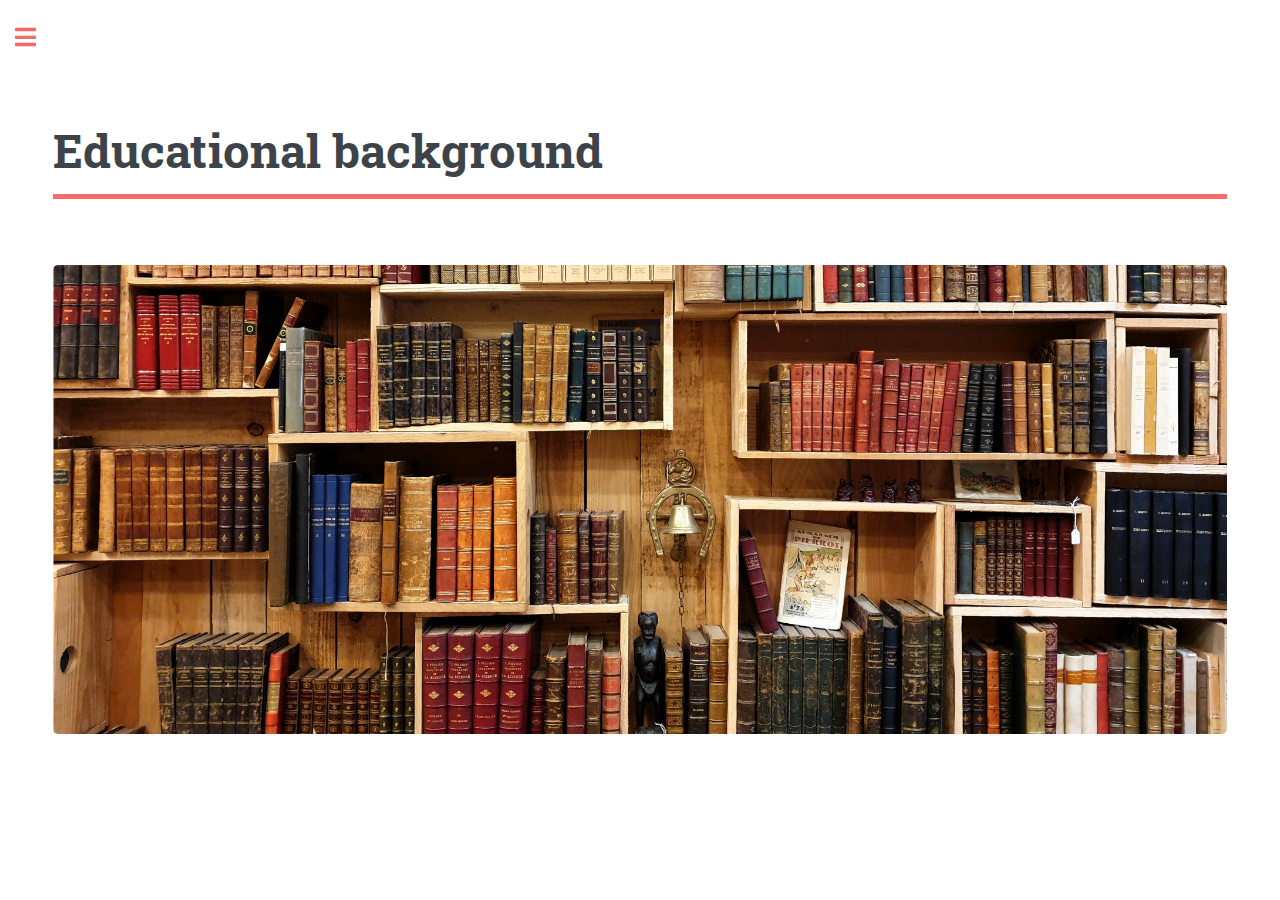
==== elements.html @ ce88063b "small changes" ====
<!DOCTYPE HTML>
<!--
	Editorial by HTML5 UP
	html5up.net | @ajlkn
	Free for personal and commercial use under the CCA 3.0 license (html5up.net/license)

-->
<html>
	<head>
		<title>Eloi Cruz Harillo</title>
		<link rel="icon" href="images/user.png" type="image/x-icon">
		<meta charset="utf-8" />
		<meta name="viewport" content="width=device-width, initial-scale=1, user-scalable=no" />
		<link rel="stylesheet" href="assets/css/main.css" />
	</head>
	<body class="is-preload">

		<!-- Wrapper -->
			<div id="wrapper">

				<!-- Main -->
					<div id="main">
						<div class="inner">

							<!-- Content -->
								<section>
									<header id="header">
                                        <h1>Educational background</h1>
									</header>
									<br>
									<br>
									<br>
									<span class="image main"><img src="images/pc.jpg" alt="" /></span>
									<br>
									
									
								</section>

						</div>
					</div>

				<!-- Sidebar -->
				<div id="sidebar">
					<div class="inner">

						<!-- Menu -->
						<nav id="menu">
							<header class="major">
								<h2>Menu</h2>
							</header>
							<ul>
								<li><a href="index.html">HOMEPAGE</a></li>
								<li><a href="elements.html">EDUCATIONAL BACKGROUND</a></li>
								<li>
									<span class="opener">WORK EXPERIENCE</span>
									<ul>
										<li><a href="generic.html">SUMMARY</a></li>
										<li><a href="generic.html#ASDT">ASDT SYSTEMS EUROPE</a></li>
										<li><a href="generic.html#friman">FRIMAN LOGISTICS</a></li>
										<li><a href="generic.html#maccion">MACCION LEAN SOLUTIONS</a></li>
									</ul>
								</li>
							</ul>
						</nav>


						<!-- Section -->
							<section>
								<header class="major">
									<h2>Get in touch</h2>
								</header>
								<p align="justify">If you wish to contact me, I will be pleased to be able to help you. You can do so using any of the following channels :)</p>
								<ul class="contact">
									<li class="icon solid fa-envelope">eloi.cruz@estudiantat.upc.edu</li>
									<li class="icon solid fa-phone">+34 666 295 092</li>
									<li class="icon brands fa-linkedin"><a href="https://www.linkedin.com/in/eloi-cruz-harillo-37651a155">linkedin.com/in/eloi-cruz-harillo</a></li>
								</ul>
							</section>

						<!-- Footer -->
							<footer id="footer">
								<p class="copyright">&copy;2022. Eloi Cruz Harillo. All rights reserved.</p>
							</footer>

					</div>
				</div>
		</div>

		<!-- Scripts -->
			<script src="assets/js/jquery.min.js"></script>
			<script src="assets/js/browser.min.js"></script>
			<script src="assets/js/breakpoints.min.js"></script>
			<script src="assets/js/util.js"></script>
			<script src="assets/js/main.js"></script>

	</body>
</html>
---- assets/css/main.css ----
@import url(fontawesome-all.min.css);
@import url("https://fonts.googleapis.com/css?family=Open+Sans:400,600,400italic,600italic|Roboto+Slab:400,700");
/*
	Editorial by HTML5 UP
	html5up.net | @ajlkn
	Free for personal and commercial use under the CCA 3.0 license (html5up.net/license)
*/
html, body, div, span, applet, object,
iframe, h1, h2, h3, h4, h5, h6, p, blockquote,
pre, a, abbr, acronym, address, big, cite,
code, del, dfn, em, img, ins, kbd, q, s, samp,
small, strike, strong, sub, sup, tt, var, b,
u, i, center, dl, dt, dd, ol, ul, li, fieldset,
form, label, legend, table, caption, tbody,
tfoot, thead, tr, th, td, article, aside,
canvas, details, embed, figure, figcaption,
footer, header, hgroup, menu, nav, output, ruby,
section, summary, time, mark, audio, video {
  margin: 0;
  padding: 0;
  border: 0;
  font-size: 100%;
  font: inherit;
  vertical-align: baseline; }

article, aside, details, figcaption, figure,
footer, header, hgroup, menu, nav, section {
  display: block; }

body {
  line-height: 1; }

ol, ul {
  list-style: none; }

blockquote, q {
  quotes: none; }
  blockquote:before, blockquote:after, q:before, q:after {
    content: '';
    content: none; }

table {
  border-collapse: collapse;
  border-spacing: 0; }

body {
  -webkit-text-size-adjust: none; }

mark {
  background-color: transparent;
  color: inherit; }

input::-moz-focus-inner {
  border: 0;
  padding: 0; }

input, select, textarea {
  -moz-appearance: none;
  -webkit-appearance: none;
  -ms-appearance: none;
  appearance: none; }

/* Basic */
@-ms-viewport {
  width: device-width; }

body {
  -ms-overflow-style: scrollbar; }

@media screen and (max-width: 480px) {
  html, body {
    min-width: 320px; } }

html {
  box-sizing: border-box; }

*, *:before, *:after {
  box-sizing: inherit; }

body {
  background: #ffffff; }
  body.is-preload *, body.is-preload *:before, body.is-preload *:after, body.is-resizing *, body.is-resizing *:before, body.is-resizing *:after {
    -moz-animation: none !important;
    -webkit-animation: none !important;
    -ms-animation: none !important;
    animation: none !important;
    -moz-transition: none !important;
    -webkit-transition: none !important;
    -ms-transition: none !important;
    transition: none !important; }

/* Type */
body, input, select, textarea {
  color: #7f888f;
  font-family: "Open Sans", sans-serif;
  font-size: 13pt;
  font-weight: 400;
  line-height: 1.65; }
  @media screen and (max-width: 1680px) {
    body, input, select, textarea {
      font-size: 11pt; } }
  @media screen and (max-width: 1280px) {
    body, input, select, textarea {
      font-size: 10pt; } }
  @media screen and (max-width: 360px) {
    body, input, select, textarea {
      font-size: 9pt; } }

a {
  -moz-transition: color 0.2s ease-in-out, border-bottom-color 0.2s ease-in-out;
  -webkit-transition: color 0.2s ease-in-out, border-bottom-color 0.2s ease-in-out;
  -ms-transition: color 0.2s ease-in-out, border-bottom-color 0.2s ease-in-out;
  transition: color 0.2s ease-in-out, border-bottom-color 0.2s ease-in-out;
  border-bottom: dotted 1px;
  color: #f56a6a;
  text-decoration: none; }
  a:hover {
    border-bottom-color: #f56a6a;
    color: #f56a6a !important; }
    a:hover strong {
      color: inherit; }

strong, b {
  color: #3d4449;
  font-weight: 600; }

em, i {
  font-style: italic; }

p {
  margin: 0 0 2em 0; }

h1, h2, h3, h4, h5, h6 {
  color: #3d4449;
  font-family: "Roboto Slab", serif;
  font-weight: 700;
  line-height: 1.5;
  margin: 0 0 1em 0; }
  h1 a, h2 a, h3 a, h4 a, h5 a, h6 a {
    color: inherit;
    text-decoration: none;
    border-bottom: 0; }

h1 {
  font-size: 4em;
  margin: 0 0 0.5em 0;
  line-height: 1.3; }

h2 {
  font-size: 1.75em; }

h3 {
  font-size: 1.25em; }

h4 {
  font-size: 1.1em; }

h5 {
  font-size: 0.9em; }

h6 {
  font-size: 0.7em; }

@media screen and (max-width: 1680px) {
  h1 {
    font-size: 3.5em; } }

@media screen and (max-width: 980px) {
  h1 {
    font-size: 3.25em; } }

@media screen and (max-width: 736px) {
  h1 {
    font-size: 2em;
    line-height: 1.4; }
  h2 {
    font-size: 1.5em; } }

sub {
  font-size: 0.8em;
  position: relative;
  top: 0.5em; }

sup {
  font-size: 0.8em;
  position: relative;
  top: -0.5em; }

blockquote {
  border-left: solid 3px rgba(210, 215, 217, 0.75);
  font-style: italic;
  margin: 0 0 2em 0;
  padding: 0.5em 0 0.5em 2em; }

code {
  background: rgba(230, 235, 237, 0.25);
  border-radius: 0.375em;
  border: solid 1px rgba(210, 215, 217, 0.75);
  font-family: "Courier New", monospace;
  font-size: 0.9em;
  margin: 0 0.25em;
  padding: 0.25em 0.65em; }

pre {
  -webkit-overflow-scrolling: touch;
  font-family: "Courier New", monospace;
  font-size: 0.9em;
  margin: 0 0 2em 0; }
  pre code {
    display: block;
    line-height: 1.75;
    padding: 1em 1.5em;
    overflow-x: auto; }

hr {
  border: 0;
  border-bottom: solid 1px rgba(210, 215, 217, 0.75);
  margin: 2em 0; }
  hr.major {
    margin: 3em 0; }

.align-left {
  text-align: left; }

.align-center {
  text-align: center; }

.align-right {
  text-align: right; }

/* Row */
.row {
  display: flex;
  flex-wrap: wrap;
  box-sizing: border-box;
  align-items: stretch; }
  .row > * {
    box-sizing: border-box; }
  .row.gtr-uniform > * > :last-child {
    margin-bottom: 0; }
  .row.aln-left {
    justify-content: flex-start; }
  .row.aln-center {
    justify-content: center; }
  .row.aln-right {
    justify-content: flex-end; }
  .row.aln-top {
    align-items: flex-start; }
  .row.aln-middle {
    align-items: center; }
  .row.aln-bottom {
    align-items: flex-end; }
  .row > .imp {
    order: -1; }
  .row > .col-1 {
    width: 8.33333%; }
  .row > .off-1 {
    margin-left: 8.33333%; }
  .row > .col-2 {
    width: 16.66667%; }
  .row > .off-2 {
    margin-left: 16.66667%; }
  .row > .col-3 {
    width: 25%; }
  .row > .off-3 {
    margin-left: 25%; }
  .row > .col-4 {
    width: 33.33333%; }
  .row > .off-4 {
    margin-left: 33.33333%; }
  .row > .col-5 {
    width: 41.66667%; }
  .row > .off-5 {
    margin-left: 41.66667%; }
  .row > .col-6 {
    width: 50%; }
  .row > .off-6 {
    margin-left: 50%; }
  .row > .col-7 {
    width: 58.33333%; }
  .row > .off-7 {
    margin-left: 58.33333%; }
  .row > .col-8 {
    width: 66.66667%; }
  .row > .off-8 {
    margin-left: 66.66667%; }
  .row > .col-9 {
    width: 75%; }
  .row > .off-9 {
    margin-left: 75%; }
  .row > .col-10 {
    width: 83.33333%; }
  .row > .off-10 {
    margin-left: 83.33333%; }
  .row > .col-11 {
    width: 91.66667%; }
  .row > .off-11 {
    margin-left: 91.66667%; }
  .row > .col-12 {
    width: 100%; }
  .row > .off-12 {
    margin-left: 100%; }
  .row.gtr-0 {
    margin-top: 0;
    margin-left: 0em; }
    .row.gtr-0 > * {
      padding: 0 0 0 0em; }
    .row.gtr-0.gtr-uniform {
      margin-top: 0em; }
      .row.gtr-0.gtr-uniform > * {
        padding-top: 0em; }
  .row.gtr-25 {
    margin-top: 0;
    margin-left: -0.375em; }
    .row.gtr-25 > * {
      padding: 0 0 0 0.375em; }
    .row.gtr-25.gtr-uniform {
      margin-top: -0.375em; }
      .row.gtr-25.gtr-uniform > * {
        padding-top: 0.375em; }
  .row.gtr-50 {
    margin-top: 0;
    margin-left: -0.75em; }
    .row.gtr-50 > * {
      padding: 0 0 0 0.75em; }
    .row.gtr-50.gtr-uniform {
      margin-top: -0.75em; }
      .row.gtr-50.gtr-uniform > * {
        padding-top: 0.75em; }
  .row {
    margin-top: 0;
    margin-left: -1.5em; }
    .row > * {
      padding: 0 0 0 1.5em; }
    .row.gtr-uniform {
      margin-top: -1.5em; }
      .row.gtr-uniform > * {
        padding-top: 1.5em; }
  .row.gtr-150 {
    margin-top: 0;
    margin-left: -2.25em; }
    .row.gtr-150 > * {
      padding: 0 0 0 2.25em; }
    .row.gtr-150.gtr-uniform {
      margin-top: -2.25em; }
      .row.gtr-150.gtr-uniform > * {
        padding-top: 2.25em; }
  .row.gtr-200 {
    margin-top: 0;
    margin-left: -3em; }
    .row.gtr-200 > * {
      padding: 0 0 0 3em; }
    .row.gtr-200.gtr-uniform {
      margin-top: -3em; }
      .row.gtr-200.gtr-uniform > * {
        padding-top: 3em; }
  @media screen and (max-width: 1680px) {
    .row {
      display: flex;
      flex-wrap: wrap;
      box-sizing: border-box;
      align-items: stretch; }
      .row > * {
        box-sizing: border-box; }
      .row.gtr-uniform > * > :last-child {
        margin-bottom: 0; }
      .row.aln-left {
        justify-content: flex-start; }
      .row.aln-center {
        justify-content: center; }
      .row.aln-right {
        justify-content: flex-end; }
      .row.aln-top {
        align-items: flex-start; }
      .row.aln-middle {
        align-items: center; }
      .row.aln-bottom {
        align-items: flex-end; }
      .row > .imp-xlarge {
        order: -1; }
      .row > .col-1-xlarge {
        width: 8.33333%; }
      .row > .off-1-xlarge {
        margin-left: 8.33333%; }
      .row > .col-2-xlarge {
        width: 16.66667%; }
      .row > .off-2-xlarge {
        margin-left: 16.66667%; }
      .row > .col-3-xlarge {
        width: 25%; }
      .row > .off-3-xlarge {
        margin-left: 25%; }
      .row > .col-4-xlarge {
        width: 33.33333%; }
      .row > .off-4-xlarge {
        margin-left: 33.33333%; }
      .row > .col-5-xlarge {
        width: 41.66667%; }
      .row > .off-5-xlarge {
        margin-left: 41.66667%; }
      .row > .col-6-xlarge {
        width: 50%; }
      .row > .off-6-xlarge {
        margin-left: 50%; }
      .row > .col-7-xlarge {
        width: 58.33333%; }
      .row > .off-7-xlarge {
        margin-left: 58.33333%; }
      .row > .col-8-xlarge {
        width: 66.66667%; }
      .row > .off-8-xlarge {
        margin-left: 66.66667%; }
      .row > .col-9-xlarge {
        width: 75%; }
      .row > .off-9-xlarge {
        margin-left: 75%; }
      .row > .col-10-xlarge {
        width: 83.33333%; }
      .row > .off-10-xlarge {
        margin-left: 83.33333%; }
      .row > .col-11-xlarge {
        width: 91.66667%; }
      .row > .off-11-xlarge {
        margin-left: 91.66667%; }
      .row > .col-12-xlarge {
        width: 100%; }
      .row > .off-12-xlarge {
        margin-left: 100%; }
      .row.gtr-0 {
        margin-top: 0;
        margin-left: 0em; }
        .row.gtr-0 > * {
          padding: 0 0 0 0em; }
        .row.gtr-0.gtr-uniform {
          margin-top: 0em; }
          .row.gtr-0.gtr-uniform > * {
            padding-top: 0em; }
      .row.gtr-25 {
        margin-top: 0;
        margin-left: -0.375em; }
        .row.gtr-25 > * {
          padding: 0 0 0 0.375em; }
        .row.gtr-25.gtr-uniform {
          margin-top: -0.375em; }
          .row.gtr-25.gtr-uniform > * {
            padding-top: 0.375em; }
      .row.gtr-50 {
        margin-top: 0;
        margin-left: -0.75em; }
        .row.gtr-50 > * {
          padding: 0 0 0 0.75em; }
        .row.gtr-50.gtr-uniform {
          margin-top: -0.75em; }
          .row.gtr-50.gtr-uniform > * {
            padding-top: 0.75em; }
      .row {
        margin-top: 0;
        margin-left: -1.5em; }
        .row > * {
          padding: 0 0 0 1.5em; }
        .row.gtr-uniform {
          margin-top: -1.5em; }
          .row.gtr-uniform > * {
            padding-top: 1.5em; }
      .row.gtr-150 {
        margin-top: 0;
        margin-left: -2.25em; }
        .row.gtr-150 > * {
          padding: 0 0 0 2.25em; }
        .row.gtr-150.gtr-uniform {
          margin-top: -2.25em; }
          .row.gtr-150.gtr-uniform > * {
            padding-top: 2.25em; }
      .row.gtr-200 {
        margin-top: 0;
        margin-left: -3em; }
        .row.gtr-200 > * {
          padding: 0 0 0 3em; }
        .row.gtr-200.gtr-uniform {
          margin-top: -3em; }
          .row.gtr-200.gtr-uniform > * {
            padding-top: 3em; } }
  @media screen and (max-width: 1280px) {
    .row {
      display: flex;
      flex-wrap: wrap;
      box-sizing: border-box;
      align-items: stretch; }
      .row > * {
        box-sizing: border-box; }
      .row.gtr-uniform > * > :last-child {
        margin-bottom: 0; }
      .row.aln-left {
        justify-content: flex-start; }
      .row.aln-center {
        justify-content: center; }
      .row.aln-right {
        justify-content: flex-end; }
      .row.aln-top {
        align-items: flex-start; }
      .row.aln-middle {
        align-items: center; }
      .row.aln-bottom {
        align-items: flex-end; }
      .row > .imp-large {
        order: -1; }
      .row > .col-1-large {
        width: 8.33333%; }
      .row > .off-1-large {
        margin-left: 8.33333%; }
      .row > .col-2-large {
        width: 16.66667%; }
      .row > .off-2-large {
        margin-left: 16.66667%; }
      .row > .col-3-large {
        width: 25%; }
      .row > .off-3-large {
        margin-left: 25%; }
      .row > .col-4-large {
        width: 33.33333%; }
      .row > .off-4-large {
        margin-left: 33.33333%; }
      .row > .col-5-large {
        width: 41.66667%; }
      .row > .off-5-large {
        margin-left: 41.66667%; }
      .row > .col-6-large {
        width: 50%; }
      .row > .off-6-large {
        margin-left: 50%; }
      .row > .col-7-large {
        width: 58.33333%; }
      .row > .off-7-large {
        margin-left: 58.33333%; }
      .row > .col-8-large {
        width: 66.66667%; }
      .row > .off-8-large {
        margin-left: 66.66667%; }
      .row > .col-9-large {
        width: 75%; }
      .row > .off-9-large {
        margin-left: 75%; }
      .row > .col-10-large {
        width: 83.33333%; }
      .row > .off-10-large {
        margin-left: 83.33333%; }
      .row > .col-11-large {
        width: 91.66667%; }
      .row > .off-11-large {
        margin-left: 91.66667%; }
      .row > .col-12-large {
        width: 100%; }
      .row > .off-12-large {
        margin-left: 100%; }
      .row.gtr-0 {
        margin-top: 0;
        margin-left: 0em; }
        .row.gtr-0 > * {
          padding: 0 0 0 0em; }
        .row.gtr-0.gtr-uniform {
          margin-top: 0em; }
          .row.gtr-0.gtr-uniform > * {
            padding-top: 0em; }
      .row.gtr-25 {
        margin-top: 0;
        margin-left: -0.375em; }
        .row.gtr-25 > * {
          padding: 0 0 0 0.375em; }
        .row.gtr-25.gtr-uniform {
          margin-top: -0.375em; }
          .row.gtr-25.gtr-uniform > * {
            padding-top: 0.375em; }
      .row.gtr-50 {
        margin-top: 0;
        margin-left: -0.75em; }
        .row.gtr-50 > * {
          padding: 0 0 0 0.75em; }
        .row.gtr-50.gtr-uniform {
          margin-top: -0.75em; }
          .row.gtr-50.gtr-uniform > * {
            padding-top: 0.75em; }
      .row {
        margin-top: 0;
        margin-left: -1.5em; }
        .row > * {
          padding: 0 0 0 1.5em; }
        .row.gtr-uniform {
          margin-top: -1.5em; }
          .row.gtr-uniform > * {
            padding-top: 1.5em; }
      .row.gtr-150 {
        margin-top: 0;
        margin-left: -2.25em; }
        .row.gtr-150 > * {
          padding: 0 0 0 2.25em; }
        .row.gtr-150.gtr-uniform {
          margin-top: -2.25em; }
          .row.gtr-150.gtr-uniform > * {
            padding-top: 2.25em; }
      .row.gtr-200 {
        margin-top: 0;
        margin-left: -3em; }
        .row.gtr-200 > * {
          padding: 0 0 0 3em; }
        .row.gtr-200.gtr-uniform {
          margin-top: -3em; }
          .row.gtr-200.gtr-uniform > * {
            padding-top: 3em; } }
  @media screen and (max-width: 980px) {
    .row {
      display: flex;
      flex-wrap: wrap;
      box-sizing: border-box;
      align-items: stretch; }
      .row > * {
        box-sizing: border-box; }
      .row.gtr-uniform > * > :last-child {
        margin-bottom: 0; }
      .row.aln-left {
        justify-content: flex-start; }
      .row.aln-center {
        justify-content: center; }
      .row.aln-right {
        justify-content: flex-end; }
      .row.aln-top {
        align-items: flex-start; }
      .row.aln-middle {
        align-items: center; }
      .row.aln-bottom {
        align-items: flex-end; }
      .row > .imp-medium {
        order: -1; }
      .row > .col-1-medium {
        width: 8.33333%; }
      .row > .off-1-medium {
        margin-left: 8.33333%; }
      .row > .col-2-medium {
        width: 16.66667%; }
      .row > .off-2-medium {
        margin-left: 16.66667%; }
      .row > .col-3-medium {
        width: 25%; }
      .row > .off-3-medium {
        margin-left: 25%; }
      .row > .col-4-medium {
        width: 33.33333%; }
      .row > .off-4-medium {
        margin-left: 33.33333%; }
      .row > .col-5-medium {
        width: 41.66667%; }
      .row > .off-5-medium {
        margin-left: 41.66667%; }
      .row > .col-6-medium {
        width: 50%; }
      .row > .off-6-medium {
        margin-left: 50%; }
      .row > .col-7-medium {
        width: 58.33333%; }
      .row > .off-7-medium {
        margin-left: 58.33333%; }
      .row > .col-8-medium {
        width: 66.66667%; }
      .row > .off-8-medium {
        margin-left: 66.66667%; }
      .row > .col-9-medium {
        width: 75%; }
      .row > .off-9-medium {
        margin-left: 75%; }
      .row > .col-10-medium {
        width: 83.33333%; }
      .row > .off-10-medium {
        margin-left: 83.33333%; }
      .row > .col-11-medium {
        width: 91.66667%; }
      .row > .off-11-medium {
        margin-left: 91.66667%; }
      .row > .col-12-medium {
        width: 100%; }
      .row > .off-12-medium {
        margin-left: 100%; }
      .row.gtr-0 {
        margin-top: 0;
        margin-left: 0em; }
        .row.gtr-0 > * {
          padding: 0 0 0 0em; }
        .row.gtr-0.gtr-uniform {
          margin-top: 0em; }
          .row.gtr-0.gtr-uniform > * {
            padding-top: 0em; }
      .row.gtr-25 {
        margin-top: 0;
        margin-left: -0.375em; }
        .row.gtr-25 > * {
          padding: 0 0 0 0.375em; }
        .row.gtr-25.gtr-uniform {
          margin-top: -0.375em; }
          .row.gtr-25.gtr-uniform > * {
            padding-top: 0.375em; }
      .row.gtr-50 {
        margin-top: 0;
        margin-left: -0.75em; }
        .row.gtr-50 > * {
          padding: 0 0 0 0.75em; }
        .row.gtr-50.gtr-uniform {
          margin-top: -0.75em; }
          .row.gtr-50.gtr-uniform > * {
            padding-top: 0.75em; }
      .row {
        margin-top: 0;
        margin-left: -1.5em; }
        .row > * {
          padding: 0 0 0 1.5em; }
        .row.gtr-uniform {
          margin-top: -1.5em; }
          .row.gtr-uniform > * {
            padding-top: 1.5em; }
      .row.gtr-150 {
        margin-top: 0;
        margin-left: -2.25em; }
        .row.gtr-150 > * {
          padding: 0 0 0 2.25em; }
        .row.gtr-150.gtr-uniform {
          margin-top: -2.25em; }
          .row.gtr-150.gtr-uniform > * {
            padding-top: 2.25em; }
      .row.gtr-200 {
        margin-top: 0;
        margin-left: -3em; }
        .row.gtr-200 > * {
          padding: 0 0 0 3em; }
        .row.gtr-200.gtr-uniform {
          margin-top: -3em; }
          .row.gtr-200.gtr-uniform > * {
            padding-top: 3em; } }
  @media screen and (max-width: 736px) {
    .row {
      display: flex;
      flex-wrap: wrap;
      box-sizing: border-box;
      align-items: stretch; }
      .row > * {
        box-sizing: border-box; }
      .row.gtr-uniform > * > :last-child {
        margin-bottom: 0; }
      .row.aln-left {
        justify-content: flex-start; }
      .row.aln-center {
        justify-content: center; }
      .row.aln-right {
        justify-content: flex-end; }
      .row.aln-top {
        align-items: flex-start; }
      .row.aln-middle {
        align-items: center; }
      .row.aln-bottom {
        align-items: flex-end; }
      .row > .imp-small {
        order: -1; }
      .row > .col-1-small {
        width: 8.33333%; }
      .row > .off-1-small {
        margin-left: 8.33333%; }
      .row > .col-2-small {
        width: 16.66667%; }
      .row > .off-2-small {
        margin-left: 16.66667%; }
      .row > .col-3-small {
        width: 25%; }
      .row > .off-3-small {
        margin-left: 25%; }
      .row > .col-4-small {
        width: 33.33333%; }
      .row > .off-4-small {
        margin-left: 33.33333%; }
      .row > .col-5-small {
        width: 41.66667%; }
      .row > .off-5-small {
        margin-left: 41.66667%; }
      .row > .col-6-small {
        width: 50%; }
      .row > .off-6-small {
        margin-left: 50%; }
      .row > .col-7-small {
        width: 58.33333%; }
      .row > .off-7-small {
        margin-left: 58.33333%; }
      .row > .col-8-small {
        width: 66.66667%; }
      .row > .off-8-small {
        margin-left: 66.66667%; }
      .row > .col-9-small {
        width: 75%; }
      .row > .off-9-small {
        margin-left: 75%; }
      .row > .col-10-small {
        width: 83.33333%; }
      .row > .off-10-small {
        margin-left: 83.33333%; }
      .row > .col-11-small {
        width: 91.66667%; }
      .row > .off-11-small {
        margin-left: 91.66667%; }
      .row > .col-12-small {
        width: 100%; }
      .row > .off-12-small {
        margin-left: 100%; }
      .row.gtr-0 {
        margin-top: 0;
        margin-left: 0em; }
        .row.gtr-0 > * {
          padding: 0 0 0 0em; }
        .row.gtr-0.gtr-uniform {
          margin-top: 0em; }
          .row.gtr-0.gtr-uniform > * {
            padding-top: 0em; }
      .row.gtr-25 {
        margin-top: 0;
        margin-left: -0.375em; }
        .row.gtr-25 > * {
          padding: 0 0 0 0.375em; }
        .row.gtr-25.gtr-uniform {
          margin-top: -0.375em; }
          .row.gtr-25.gtr-uniform > * {
            padding-top: 0.375em; }
      .row.gtr-50 {
        margin-top: 0;
        margin-left: -0.75em; }
        .row.gtr-50 > * {
          padding: 0 0 0 0.75em; }
        .row.gtr-50.gtr-uniform {
          margin-top: -0.75em; }
          .row.gtr-50.gtr-uniform > * {
            padding-top: 0.75em; }
      .row {
        margin-top: 0;
        margin-left: -1.5em; }
        .row > * {
          padding: 0 0 0 1.5em; }
        .row.gtr-uniform {
          margin-top: -1.5em; }
          .row.gtr-uniform > * {
            padding-top: 1.5em; }
      .row.gtr-150 {
        margin-top: 0;
        margin-left: -2.25em; }
        .row.gtr-150 > * {
          padding: 0 0 0 2.25em; }
        .row.gtr-150.gtr-uniform {
          margin-top: -2.25em; }
          .row.gtr-150.gtr-uniform > * {
            padding-top: 2.25em; }
      .row.gtr-200 {
        margin-top: 0;
        margin-left: -3em; }
        .row.gtr-200 > * {
          padding: 0 0 0 3em; }
        .row.gtr-200.gtr-uniform {
          margin-top: -3em; }
          .row.gtr-200.gtr-uniform > * {
            padding-top: 3em; } }
  @media screen and (max-width: 480px) {
    .row {
      display: flex;
      flex-wrap: wrap;
      box-sizing: border-box;
      align-items: stretch; }
      .row > * {
        box-sizing: border-box; }
      .row.gtr-uniform > * > :last-child {
        margin-bottom: 0; }
      .row.aln-left {
        justify-content: flex-start; }
      .row.aln-center {
        justify-content: center; }
      .row.aln-right {
        justify-content: flex-end; }
      .row.aln-top {
        align-items: flex-start; }
      .row.aln-middle {
        align-items: center; }
      .row.aln-bottom {
        align-items: flex-end; }
      .row > .imp-xsmall {
        order: -1; }
      .row > .col-1-xsmall {
        width: 8.33333%; }
      .row > .off-1-xsmall {
        margin-left: 8.33333%; }
      .row > .col-2-xsmall {
        width: 16.66667%; }
      .row > .off-2-xsmall {
        margin-left: 16.66667%; }
      .row > .col-3-xsmall {
        width: 25%; }
      .row > .off-3-xsmall {
        margin-left: 25%; }
      .row > .col-4-xsmall {
        width: 33.33333%; }
      .row > .off-4-xsmall {
        margin-left: 33.33333%; }
      .row > .col-5-xsmall {
        width: 41.66667%; }
      .row > .off-5-xsmall {
        margin-left: 41.66667%; }
      .row > .col-6-xsmall {
        width: 50%; }
      .row > .off-6-xsmall {
        margin-left: 50%; }
      .row > .col-7-xsmall {
        width: 58.33333%; }
      .row > .off-7-xsmall {
        margin-left: 58.33333%; }
      .row > .col-8-xsmall {
        width: 66.66667%; }
      .row > .off-8-xsmall {
        margin-left: 66.66667%; }
      .row > .col-9-xsmall {
        width: 75%; }
      .row > .off-9-xsmall {
        margin-left: 75%; }
      .row > .col-10-xsmall {
        width: 83.33333%; }
      .row > .off-10-xsmall {
        margin-left: 83.33333%; }
      .row > .col-11-xsmall {
        width: 91.66667%; }
      .row > .off-11-xsmall {
        margin-left: 91.66667%; }
      .row > .col-12-xsmall {
        width: 100%; }
      .row > .off-12-xsmall {
        margin-left: 100%; }
      .row.gtr-0 {
        margin-top: 0;
        margin-left: 0em; }
        .row.gtr-0 > * {
          padding: 0 0 0 0em; }
        .row.gtr-0.gtr-uniform {
          margin-top: 0em; }
          .row.gtr-0.gtr-uniform > * {
            padding-top: 0em; }
      .row.gtr-25 {
        margin-top: 0;
        margin-left: -0.375em; }
        .row.gtr-25 > * {
          padding: 0 0 0 0.375em; }
        .row.gtr-25.gtr-uniform {
          margin-top: -0.375em; }
          .row.gtr-25.gtr-uniform > * {
            padding-top: 0.375em; }
      .row.gtr-50 {
        margin-top: 0;
        margin-left: -0.75em; }
        .row.gtr-50 > * {
          padding: 0 0 0 0.75em; }
        .row.gtr-50.gtr-uniform {
          margin-top: -0.75em; }
          .row.gtr-50.gtr-uniform > * {
            padding-top: 0.75em; }
      .row {
        margin-top: 0;
        margin-left: -1.5em; }
        .row > * {
          padding: 0 0 0 1.5em; }
        .row.gtr-uniform {
          margin-top: -1.5em; }
          .row.gtr-uniform > * {
            padding-top: 1.5em; }
      .row.gtr-150 {
        margin-top: 0;
        margin-left: -2.25em; }
        .row.gtr-150 > * {
          padding: 0 0 0 2.25em; }
        .row.gtr-150.gtr-uniform {
          margin-top: -2.25em; }
          .row.gtr-150.gtr-uniform > * {
            padding-top: 2.25em; }
      .row.gtr-200 {
        margin-top: 0;
        margin-left: -3em; }
        .row.gtr-200 > * {
          padding: 0 0 0 3em; }
        .row.gtr-200.gtr-uniform {
          margin-top: -3em; }
          .row.gtr-200.gtr-uniform > * {
            padding-top: 3em; } }

/* Section/Article */
section.special, article.special {
  text-align: center; }

header p {
  font-family: "Roboto Slab", serif;
  font-size: 1em;
  font-weight: 400;
  letter-spacing: 0.075em;
  margin-top: -0.5em;
  text-transform: uppercase; }

header.major > :last-child {
  border-bottom: solid 3px #f56a6a;
  display: inline-block;
  margin: 0 0 2em 0;
  padding: 0 0.75em 0.5em 0; }

header.main > :last-child {
  margin: 0 0 1em 0; }

/* Form */
form {
  margin: 0 0 2em 0; }

label {
  color: #3d4449;
  display: block;
  font-size: 0.9em;
  font-weight: 600;
  margin: 0 0 1em 0; }

input[type="text"],
input[type="password"],
input[type="email"],
input[type="tel"],
input[type="search"],
input[type="url"],
select,
textarea {
  -moz-appearance: none;
  -webkit-appearance: none;
  -ms-appearance: none;
  appearance: none;
  background: #ffffff;
  border-radius: 0.375em;
  border: none;
  border: solid 1px rgba(210, 215, 217, 0.75);
  color: inherit;
  display: block;
  outline: 0;
  padding: 0 1em;
  text-decoration: none;
  width: 100%; }
  input[type="text"]:invalid,
  input[type="password"]:invalid,
  input[type="email"]:invalid,
  input[type="tel"]:invalid,
  input[type="search"]:invalid,
  input[type="url"]:invalid,
  select:invalid,
  textarea:invalid {
    box-shadow: none; }
  input[type="text"]:focus,
  input[type="password"]:focus,
  input[type="email"]:focus,
  input[type="tel"]:focus,
  input[type="search"]:focus,
  input[type="url"]:focus,
  select:focus,
  textarea:focus {
    border-color: #f56a6a;
    box-shadow: 0 0 0 1px #f56a6a; }

select {
  background-image: url("data:image/svg+xml;charset=utf8,%3Csvg xmlns='http://www.w3.org/2000/svg' width='40' height='40' preserveAspectRatio='none' viewBox='0 0 40 40'%3E%3Cpath d='M9.4,12.3l10.4,10.4l10.4-10.4c0.2-0.2,0.5-0.4,0.9-0.4c0.3,0,0.6,0.1,0.9,0.4l3.3,3.3c0.2,0.2,0.4,0.5,0.4,0.9 c0,0.4-0.1,0.6-0.4,0.9L20.7,31.9c-0.2,0.2-0.5,0.4-0.9,0.4c-0.3,0-0.6-0.1-0.9-0.4L4.3,17.3c-0.2-0.2-0.4-0.5-0.4-0.9 c0-0.4,0.1-0.6,0.4-0.9l3.3-3.3c0.2-0.2,0.5-0.4,0.9-0.4S9.1,12.1,9.4,12.3z' fill='rgba(210, 215, 217, 0.75)' /%3E%3C/svg%3E");
  background-size: 1.25em;
  background-repeat: no-repeat;
  background-position: calc(100% - 1em) center;
  height: 2.75em;
  padding-right: 2.75em;
  text-overflow: ellipsis; }
  select option {
    color: #3d4449;
    background: #ffffff; }
  select:focus::-ms-value {
    background-color: transparent; }
  select::-ms-expand {
    display: none; }

input[type="text"],
input[type="password"],
input[type="email"],
input[type="tel"],
input[type="search"],
input[type="url"],
select {
  height: 2.75em; }

textarea {
  padding: 0.75em 1em; }

input[type="checkbox"],
input[type="radio"] {
  -moz-appearance: none;
  -webkit-appearance: none;
  -ms-appearance: none;
  appearance: none;
  display: block;
  float: left;
  margin-right: -2em;
  opacity: 0;
  width: 1em;
  z-index: -1; }
  input[type="checkbox"] + label,
  input[type="radio"] + label {
    text-decoration: none;
    color: #7f888f;
    cursor: pointer;
    display: inline-block;
    font-size: 1em;
    font-weight: 400;
    padding-left: 2.4em;
    padding-right: 0.75em;
    position: relative; }
    input[type="checkbox"] + label:before,
    input[type="radio"] + label:before {
      -moz-osx-font-smoothing: grayscale;
      -webkit-font-smoothing: antialiased;
      display: inline-block;
      font-style: normal;
      font-variant: normal;
      text-rendering: auto;
      line-height: 1;
      text-transform: none !important;
      font-family: 'Font Awesome 5 Free';
      font-weight: 900; }
    input[type="checkbox"] + label:before,
    input[type="radio"] + label:before {
      background: #ffffff;
      border-radius: 0.375em;
      border: solid 1px rgba(210, 215, 217, 0.75);
      content: '';
      display: inline-block;
      font-size: 0.8em;
      height: 2.0625em;
      left: 0;
      line-height: 2.0625em;
      position: absolute;
      text-align: center;
      top: 0;
      width: 2.0625em; }
  input[type="checkbox"]:checked + label:before,
  input[type="radio"]:checked + label:before {
    background: #3d4449;
    border-color: #3d4449;
    color: #ffffff;
    content: '\f00c'; }
  input[type="checkbox"]:focus + label:before,
  input[type="radio"]:focus + label:before {
    border-color: #f56a6a;
    box-shadow: 0 0 0 1px #f56a6a; }

input[type="checkbox"] + label:before {
  border-radius: 0.375em; }

input[type="radio"] + label:before {
  border-radius: 100%; }

::-webkit-input-placeholder {
  color: #9fa3a6 !important;
  opacity: 1.0; }

:-moz-placeholder {
  color: #9fa3a6 !important;
  opacity: 1.0; }

::-moz-placeholder {
  color: #9fa3a6 !important;
  opacity: 1.0; }

:-ms-input-placeholder {
  color: #9fa3a6 !important;
  opacity: 1.0; }

/* Box */
.box {
  border-radius: 0.375em;
  border: solid 1px rgba(210, 215, 217, 0.75);
  margin-bottom: 2em;
  padding: 1.5em; }
  .box > :last-child,
  .box > :last-child > :last-child,
  .box > :last-child > :last-child > :last-child {
    margin-bottom: 0; }
  .box.alt {
    border: 0;
    border-radius: 0;
    padding: 0; }

/* Icon */
.icon {
  text-decoration: none;
  border-bottom: none;
  position: relative; }
  .icon:before {
    -moz-osx-font-smoothing: grayscale;
    -webkit-font-smoothing: antialiased;
    display: inline-block;
    font-style: normal;
    font-variant: normal;
    text-rendering: auto;
    line-height: 1;
    text-transform: none !important;
    font-family: 'Font Awesome 5 Free';
    font-weight: 400; }
  .icon > .label {
    display: none; }
  .icon:before {
    line-height: inherit; }
  .icon.solid:before {
    font-weight: 900; }
  .icon.brands:before {
    font-family: 'Font Awesome 5 Brands'; }

/* Image */
.image {
  border-radius: 0.375em;
  border: 0;
  display: inline-block;
  position: relative; }
  .image img {
    border-radius: 0.375em;
    display: block; }
  .image.left, .image.right {
    max-width: 40%; }
    .image.left img, .image.right img {
      width: 100%; }
  .image.left {
    float: left;
    padding: 0 1.5em 1em 0;
    top: 0.25em; }
  .image.right {
    float: right;
    padding: 0 0 1em 1.5em;
    top: 0.25em; }
  .image.fit {
    display: block;
    margin: 0 0 2em 0;
    width: 100%; }
    .image.fit img {
      width: 100%; }
  .image.main {
    display: block;
    margin: 0 0 3em 0;
    width: 100%; }
    .image.main img {
      width: 100%; }

a.image {
  overflow: hidden; }
  a.image img {
    -moz-transition: -moz-transform 0.2s ease;
    -webkit-transition: -webkit-transform 0.2s ease;
    -ms-transition: -ms-transform 0.2s ease;
    transition: transform 0.2s ease; }
  a.image:hover img {
    -moz-transform: scale(1.075);
    -webkit-transform: scale(1.075);
    -ms-transform: scale(1.075);
    transform: scale(1.075); }

/* List */
ol {
  list-style: decimal;
  margin: 0 0 2em 0;
  padding-left: 1.25em; }
  ol li {
    padding-left: 0.25em; }

ul {
  list-style: disc;
  margin: 0 0 2em 0;
  padding-left: 1em; }
  ul li {
    padding-left: 0.5em; }
  ul.alt {
    list-style: none;
    padding-left: 0; }
    ul.alt li {
      border-top: solid 1px rgba(210, 215, 217, 0.75);
      padding: 0.5em 0; }
      ul.alt li:first-child {
        border-top: 0;
        padding-top: 0; }

dl {
  margin: 0 0 2em 0; }
  dl dt {
    display: block;
    font-weight: 600;
    margin: 0 0 1em 0; }
  dl dd {
    margin-left: 2em; }

/* Actions */
ul.actions {
  display: -moz-flex;
  display: -webkit-flex;
  display: -ms-flex;
  display: flex;
  cursor: default;
  list-style: none;
  margin-left: -1em;
  padding-left: 0; }
  ul.actions li {
    padding: 0 0 0 1em;
    vertical-align: middle; }
  ul.actions.special {
    -moz-justify-content: center;
    -webkit-justify-content: center;
    -ms-justify-content: center;
    justify-content: center;
    width: 100%;
    margin-left: 0; }
    ul.actions.special li:first-child {
      padding-left: 0; }
  ul.actions.stacked {
    -moz-flex-direction: column;
    -webkit-flex-direction: column;
    -ms-flex-direction: column;
    flex-direction: column;
    margin-left: 0; }
    ul.actions.stacked li {
      padding: 1.3em 0 0 0; }
      ul.actions.stacked li:first-child {
        padding-top: 0; }
  ul.actions.fit {
    width: calc(100% + 1em); }
    ul.actions.fit li {
      -moz-flex-grow: 1;
      -webkit-flex-grow: 1;
      -ms-flex-grow: 1;
      flex-grow: 1;
      -moz-flex-shrink: 1;
      -webkit-flex-shrink: 1;
      -ms-flex-shrink: 1;
      flex-shrink: 1;
      width: 100%; }
      ul.actions.fit li > * {
        width: 100%; }
    ul.actions.fit.stacked {
      width: 100%; }

/* Icons */
ul.icons {
  cursor: default;
  list-style: none;
  padding-left: 0; }
  ul.icons li {
    display: inline-block;
    padding: 0 1em 0 0; }
    ul.icons li:last-child {
      padding-right: 0; }
    ul.icons li .icon {
      color: inherit; }
      ul.icons li .icon:before {
        font-size: 1.25em; }


/* Contact */
ul.contact {
  list-style: none;
  padding: 0; }
  ul.contact li {
    text-decoration: none;
    border-top: solid 1px rgba(210, 215, 217, 0.75);
    margin: 1.5em 0 0 0;
    padding: 1.5em 0 0 3em;
    position: relative; }
    ul.contact li:before {
      -moz-osx-font-smoothing: grayscale;
      -webkit-font-smoothing: antialiased;
      display: inline-block;
      font-style: normal;
      font-variant: normal;
      text-rendering: auto;
      line-height: 1;
      text-transform: none !important;
      font-family: 'Font Awesome 5 Free';
      font-weight: 400; }
    ul.contact li:before {
      color: #f56a6a;
      display: inline-block;
      font-size: 1.5em;
      height: 1.125em;
      left: 0;
      line-height: 1.125em;
      position: absolute;
      text-align: center;
      top: 1em;
      width: 1.5em; }
    ul.contact li:first-child {
      border-top: 0;
      margin-top: 0;
      padding-top: 0; }
      ul.contact li:first-child:before {
        top: 0; }
    ul.contact li a {
      color: inherit; }

/* Pagination */
ul.pagination {
  cursor: default;
  list-style: none;
  padding-left: 0; }
  ul.pagination li {
    display: inline-block;
    padding-left: 0;
    vertical-align: middle; }
    ul.pagination li > .page {
      -moz-transition: background-color 0.2s ease-in-out, color 0.2s ease-in-out;
      -webkit-transition: background-color 0.2s ease-in-out, color 0.2s ease-in-out;
      -ms-transition: background-color 0.2s ease-in-out, color 0.2s ease-in-out;
      transition: background-color 0.2s ease-in-out, color 0.2s ease-in-out;
      border-bottom: 0;
      border-radius: 0.375em;
      display: inline-block;
      font-size: 0.8em;
      font-weight: 600;
      height: 2em;
      line-height: 2em;
      margin: 0 0.125em;
      min-width: 2em;
      padding: 0 0.5em;
      text-align: center; }
      ul.pagination li > .page.active {
        background-color: #f56a6a;
        color: #ffffff !important; }
        ul.pagination li > .page.active:hover {
          background-color: #f67878; }
        ul.pagination li > .page.active:active {
          background-color: #f45c5c; }
    ul.pagination li:first-child {
      padding-right: 0.75em; }
    ul.pagination li:last-child {
      padding-left: 0.75em; }
  @media screen and (max-width: 480px) {
    ul.pagination li:nth-child(n+2):nth-last-child(n+2) {
      display: none; }
    ul.pagination li:first-child {
      padding-right: 0; } }

/* Table */
.table-wrapper {
  -webkit-overflow-scrolling: touch;
  overflow-x: auto; }

table {
  margin: 0 0 2em 0;
  width: 100%; }
  table tbody tr {
    border: solid 1px rgba(210, 215, 217, 0.75);
    border-left: 0;
    border-right: 0; }
    table tbody tr:nth-child(2n + 1) {
      background-color: rgba(230, 235, 237, 0.25); }
  table td {
    padding: 0.75em 0.75em; }
  table th {
    color: #3d4449;
    font-size: 0.9em;
    font-weight: 600;
    padding: 0 0.75em 0.75em 0.75em;
    text-align: left; }
  table thead {
    border-bottom: solid 2px rgba(210, 215, 217, 0.75); }
  table tfoot {
    border-top: solid 2px rgba(210, 215, 217, 0.75); }
  table.alt {
    border-collapse: separate; }
    table.alt tbody tr td {
      border: solid 1px rgba(210, 215, 217, 0.75);
      border-left-width: 0;
      border-top-width: 0; }
      table.alt tbody tr td:first-child {
        border-left-width: 1px; }
    table.alt tbody tr:first-child td {
      border-top-width: 1px; }
    table.alt thead {
      border-bottom: 0; }
    table.alt tfoot {
      border-top: 0; }

/* Button */
input[type="submit"],
input[type="reset"],
input[type="button"],
button,
.button {
  -moz-appearance: none;
  -webkit-appearance: none;
  -ms-appearance: none;
  appearance: none;
  -moz-transition: background-color 0.2s ease-in-out, color 0.2s ease-in-out;
  -webkit-transition: background-color 0.2s ease-in-out, color 0.2s ease-in-out;
  -ms-transition: background-color 0.2s ease-in-out, color 0.2s ease-in-out;
  transition: background-color 0.2s ease-in-out, color 0.2s ease-in-out;
  background-color: transparent;
  border-radius: 0.375em;
  border: 0;
  box-shadow: inset 0 0 0 2px #f56a6a;
  color: #f56a6a !important;
  cursor: pointer;
  display: inline-block;
  font-family: "Roboto Slab", serif;
  font-size: 0.8em;
  font-weight: 700;
  height: 3.5em;
  letter-spacing: 0.075em;
  line-height: 3.5em;
  padding: 0 2.25em;
  text-align: center;
  text-decoration: none;
  text-transform: uppercase;
  white-space: nowrap; }
  input[type="submit"]:hover,
  input[type="reset"]:hover,
  input[type="button"]:hover,
  button:hover,
  .button:hover {
    background-color: rgba(245, 106, 106, 0.05); }
  input[type="submit"]:active,
  input[type="reset"]:active,
  input[type="button"]:active,
  button:active,
  .button:active {
    background-color: rgba(245, 106, 106, 0.15); }
  input[type="submit"].icon:before,
  input[type="reset"].icon:before,
  input[type="button"].icon:before,
  button.icon:before,
  .button.icon:before {
    margin-right: 0.5em; }
  input[type="submit"].fit,
  input[type="reset"].fit,
  input[type="button"].fit,
  button.fit,
  .button.fit {
    width: 100%; }
  input[type="submit"].small,
  input[type="reset"].small,
  input[type="button"].small,
  button.small,
  .button.small {
    font-size: 0.6em; }
  input[type="submit"].large,
  input[type="reset"].large,
  input[type="button"].large,
  button.large,
  .button.large {
    font-size: 1em;
    height: 3.65em;
    line-height: 3.65em; }
  input[type="submit"].primary,
  input[type="reset"].primary,
  input[type="button"].primary,
  button.primary,
  .button.primary {
    background-color: #f56a6a;
    box-shadow: none;
    color: #ffffff !important; }
    input[type="submit"].primary:hover,
    input[type="reset"].primary:hover,
    input[type="button"].primary:hover,
    button.primary:hover,
    .button.primary:hover {
      background-color: #f67878; }
    input[type="submit"].primary:active,
    input[type="reset"].primary:active,
    input[type="button"].primary:active,
    button.primary:active,
    .button.primary:active {
      background-color: #f45c5c; }
  input[type="submit"].disabled, input[type="submit"]:disabled,
  input[type="reset"].disabled,
  input[type="reset"]:disabled,
  input[type="button"].disabled,
  input[type="button"]:disabled,
  button.disabled,
  button:disabled,
  .button.disabled,
  .button:disabled {
    pointer-events: none;
    opacity: 0.25; }

/* Mini Posts */
.mini-posts article {
  border-top: solid 1px rgba(210, 215, 217, 0.75);
  margin-top: 2em;
  padding-top: 2em; }
  .mini-posts article .image {
    display: block;
    margin: 0 0 1.5em 0; }
    .mini-posts article .image img {
      display: block;
      width: 100%; }
  .mini-posts article:first-child {
    border-top: 0;
    margin-top: 0;
    padding-top: 0; }

/* Features */
.features {
  display: -moz-flex;
  display: -webkit-flex;
  display: -ms-flex;
  display: flex;
  -moz-flex-wrap: wrap;
  -webkit-flex-wrap: wrap;
  -ms-flex-wrap: wrap;
  flex-wrap: wrap;
  margin: 0 0 2em -3em;
  width: calc(100% + 3em); }
  .features article {
    -moz-align-items: center;
    -webkit-align-items: center;
    -ms-align-items: center;
    align-items: center;
    display: -moz-flex;
    display: -webkit-flex;
    display: -ms-flex;
    display: flex;
    margin: 0 0 3em 3em;
    position: relative;
    width: calc(50% - 3em); }
    .features article:nth-child(2n - 1) {
      margin-right: 1.5em; }
    .features article:nth-child(2n) {
      margin-left: 1.5em; }
    .features article:nth-last-child(1), .features article:nth-last-child(2) {
      margin-bottom: 0; }
    .features article .icon {
      -moz-flex-grow: 0;
      -webkit-flex-grow: 0;
      -ms-flex-grow: 0;
      flex-grow: 0;
      -moz-flex-shrink: 0;
      -webkit-flex-shrink: 0;
      -ms-flex-shrink: 0;
      flex-shrink: 0;
      display: block;
      height: 10em;
      line-height: 10em;
      margin: 0 2em 0 0;
      text-align: center;
      width: 10em; }
      .features article .icon:before {
        color: #f56a6a;
        font-size: 2.75rem;
        position: relative;
        top: 0.05em; }
      .features article .icon:after {
        -moz-transform: rotate(45deg);
        -webkit-transform: rotate(45deg);
        -ms-transform: rotate(45deg);
        transform: rotate(45deg);
        border-radius: 0.25rem;
        border: solid 2px rgba(210, 215, 217, 0.75);
        content: '';
        display: block;
        height: 7em;
        left: 50%;
        margin: -3.5em 0 0 -3.5em;
        position: absolute;
        top: 50%;
        width: 7em; }
    .features article .content {
      -moz-flex-grow: 1;
      -webkit-flex-grow: 1;
      -ms-flex-grow: 1;
      flex-grow: 1;
      -moz-flex-shrink: 1;
      -webkit-flex-shrink: 1;
      -ms-flex-shrink: 1;
      flex-shrink: 1;
      width: 100%; }
      .features article .content > :last-child {
        margin-bottom: 0; }
  @media screen and (max-width: 980px) {
    .features {
      margin: 0 0 2em 0;
      width: 100%; }
      .features article {
        margin: 0 0 3em 0;
        width: 100%; }
        .features article:nth-child(2n - 1) {
          margin-right: 0; }
        .features article:nth-child(2n) {
          margin-left: 0; }
        .features article:nth-last-child(1), .features article:nth-last-child(2) {
          margin-bottom: 3em; }
        .features article:last-child {
          margin-bottom: 0; }
        .features article .icon {
          height: 8em;
          line-height: 8em;
          width: 8em; }
          .features article .icon:before {
            font-size: 2.25rem; }
          .features article .icon:after {
            height: 6em;
            margin: -3em 0 0 -3em;
            width: 6em; } }
  @media screen and (max-width: 480px) {
    .features article {
      -moz-flex-direction: column;
      -webkit-flex-direction: column;
      -ms-flex-direction: column;
      flex-direction: column;
      -moz-align-items: -moz-flex-start;
      -webkit-align-items: -webkit-flex-start;
      -ms-align-items: -ms-flex-start;
      align-items: flex-start; }
      .features article .icon {
        height: 6em;
        line-height: 6em;
        margin: 0 0 1.5em 0;
        width: 6em; }
        .features article .icon:before {
          font-size: 1.5rem; }
        .features article .icon:after {
          height: 4em;
          margin: -2em 0 0 -2em;
          width: 4em; } }
  @media screen and (max-width: 480px) {
    .features article .icon:before {
      font-size: 1.25rem; } }

/* Posts */
.posts {
  display: -moz-flex;
  display: -webkit-flex;
  display: -ms-flex;
  display: flex;
  -moz-flex-wrap: wrap;
  -webkit-flex-wrap: wrap;
  -ms-flex-wrap: wrap;
  flex-wrap: wrap;
  margin: 0 0 2em -6em;
  width: calc(100% + 6em); }
  .posts article {
    -moz-flex-grow: 0;
    -webkit-flex-grow: 0;
    -ms-flex-grow: 0;
    flex-grow: 0;
    -moz-flex-shrink: 1;
    -webkit-flex-shrink: 1;
    -ms-flex-shrink: 1;
    flex-shrink: 1;
    margin: 0 0 6em 6em;
    position: relative;
    width: calc(33.33333% - 6em); }
    .posts article:before {
      background: rgba(210, 215, 217, 0.75);
      content: '';
      display: block;
      height: calc(100% + 6em);
      left: -3em;
      position: absolute;
      top: 0;
      width: 1px; }
    .posts article:after {
      background: rgba(210, 215, 217, 0.75);
      bottom: -3em;
      content: '';
      display: block;
      height: 1px;
      position: absolute;
      right: 0;
      width: calc(100% + 6em); }
    .posts article > :last-child {
      margin-bottom: 0; }
    .posts article .image {
      display: block;
      margin: 0 0 2em 0; }
      .posts article .image img {
        display: block;
        width: 100%; }
  @media screen and (min-width: 1681px) {
    .posts article:nth-child(3n + 1):before {
      display: none; }
    .posts article:nth-child(3n + 1):after {
      width: 100%; }
    .posts article:nth-last-child(1), .posts article:nth-last-child(2), .posts article:nth-last-child(3) {
      margin-bottom: 0; }
      .posts article:nth-last-child(1):before, .posts article:nth-last-child(2):before, .posts article:nth-last-child(3):before {
        height: 100%; }
      .posts article:nth-last-child(1):after, .posts article:nth-last-child(2):after, .posts article:nth-last-child(3):after {
        display: none; } }
  @media screen and (max-width: 1680px) {
    .posts article {
      width: calc(50% - 6em); }
      .posts article:nth-last-child(3) {
        margin-bottom: 6em; } }
  @media screen and (min-width: 481px) and (max-width: 1680px) {
    .posts article:nth-child(2n + 1):before {
      display: none; }
    .posts article:nth-child(2n + 1):after {
      width: 100%; }
    .posts article:nth-last-child(1), .posts article:nth-last-child(2) {
      margin-bottom: 0; }
      .posts article:nth-last-child(1):before, .posts article:nth-last-child(2):before {
        height: 100%; }
      .posts article:nth-last-child(1):after, .posts article:nth-last-child(2):after {
        display: none; } }
  @media screen and (max-width: 736px) {
    .posts {
      margin: 0 0 2em -4.5em;
      width: calc(100% + 4.5em); }
      .posts article {
        margin: 0 0 4.5em 4.5em;
        width: calc(50% - 4.5em); }
        .posts article:before {
          height: calc(100% + 4.5em);
          left: -2.25em; }
        .posts article:after {
          bottom: -2.25em;
          width: calc(100% + 4.5em); }
        .posts article:nth-last-child(3) {
          margin-bottom: 4.5em; } }
  @media screen and (max-width: 480px) {
    .posts {
      margin: 0 0 2em 0;
      width: 100%; }
      .posts article {
        margin: 0 0 4.5em 0;
        width: 100%; }
        .posts article:before {
          display: none; }
        .posts article:after {
          width: 100%; }
        .posts article:last-child {
          margin-bottom: 0; }
          .posts article:last-child:after {
            display: none; } }

/* Wrapper */
#wrapper {
  display: -moz-flex;
  display: -webkit-flex;
  display: -ms-flex;
  display: flex;
  -moz-flex-direction: row-reverse;
  -webkit-flex-direction: row-reverse;
  -ms-flex-direction: row-reverse;
  flex-direction: row-reverse;
  min-height: 100vh; }

/* Main */
#main {
  -moz-flex-grow: 1;
  -webkit-flex-grow: 1;
  -ms-flex-grow: 1;
  flex-grow: 1;
  -moz-flex-shrink: 1;
  -webkit-flex-shrink: 1;
  -ms-flex-shrink: 1;
  flex-shrink: 1;
  width: 100%; }
  #main > .inner {
    padding: 0 6em 0.1em 6em ;
    margin: 0 auto;
    max-width: 110em; }
    #main > .inner > section {
      padding: 6em 0 4em 0 ;
      border-top: solid 2px rgba(210, 215, 217, 0.75); }
      #main > .inner > section:first-of-type {
        border-top: 0 !important; }
  @media screen and (max-width: 1680px) {
    #main > .inner {
      padding: 0 5em 0.1em 5em ; }
      #main > .inner > section {
        padding: 5em 0 3em 0 ; } }
  @media screen and (max-width: 1280px) {
    #main > .inner {
      padding: 0 4em 0.1em 4em ; }
      #main > .inner > section {
        padding: 4em 0 2em 0 ; } }
  @media screen and (max-width: 736px) {
    #main > .inner {
      padding: 0 2em 0.1em 2em ; }
      #main > .inner > section {
        padding: 3em 0 1em 0 ; } }

/* Sidebar */
#search form {
  text-decoration: none;
  position: relative; }
  #search form:before {
    -moz-osx-font-smoothing: grayscale;
    -webkit-font-smoothing: antialiased;
    display: inline-block;
    font-style: normal;
    font-variant: normal;
    text-rendering: auto;
    line-height: 1;
    text-transform: none !important;
    font-family: 'Font Awesome 5 Free';
    font-weight: 900; }
  #search form:before {
    -moz-transform: scaleX(-1);
    -webkit-transform: scaleX(-1);
    -ms-transform: scaleX(-1);
    transform: scaleX(-1);
    color: #7f888f;
    content: '\f002';
    cursor: default;
    display: block;
    font-size: 1.5em;
    height: 2em;
    line-height: 2em;
    opacity: 0.325;
    position: absolute;
    right: 0;
    text-align: center;
    top: 0;
    width: 2em; }
  #search form input[type="text"] {
    padding-right: 2.75em; }

#sidebar {
  -moz-flex-grow: 0;
  -webkit-flex-grow: 0;
  -ms-flex-grow: 0;
  flex-grow: 0;
  -moz-flex-shrink: 0;
  -webkit-flex-shrink: 0;
  -ms-flex-shrink: 0;
  flex-shrink: 0;
  -moz-transition: margin-left 0.5s ease, box-shadow 0.5s ease;
  -webkit-transition: margin-left 0.5s ease, box-shadow 0.5s ease;
  -ms-transition: margin-left 0.5s ease, box-shadow 0.5s ease;
  transition: margin-left 0.5s ease, box-shadow 0.5s ease;
  background-color: #f5f6f7;
  font-size: 0.9em;
  position: relative;
  width: 26em; }
  #sidebar h2 {
    font-size: 1.38889em; }
  #sidebar > .inner {
    padding: 2.22222em 2.22222em 2.44444em 2.22222em ;
    position: relative;
    width: 26em; }
    #sidebar > .inner > * {
      border-bottom: solid 2px rgba(210, 215, 217, 0.75);
      margin: 0 0 3.5em 0;
      padding: 0 0 3.5em 0; }
      #sidebar > .inner > * > :last-child {
        margin-bottom: 0; }
      #sidebar > .inner > *:last-child {
        border-bottom: 0;
        margin-bottom: 0;
        padding-bottom: 0; }
    #sidebar > .inner > .alt {
      background-color: #eff1f2;
      border-bottom: 0;
      margin: -2.22222em 0 4.44444em -2.22222em;
      padding: 2.22222em;
      width: calc(100% + 4.44444em); }
  #sidebar .toggle {
    text-decoration: none;
    -moz-transition: left 0.5s ease;
    -webkit-transition: left 0.5s ease;
    -ms-transition: left 0.5s ease;
    transition: left 0.5s ease;
    -webkit-tap-highlight-color: rgba(255, 255, 255, 0);
    border: 0;
    display: block;
    height: 7.5em;
    left: 26em;
    line-height: 7.5em;
    outline: 0;
    overflow: hidden;
    position: absolute;
    text-align: center;
    text-indent: -15em;
    white-space: nowrap;
    top: 0;
    width: 6em;
    z-index: 10000; }
    #sidebar .toggle:before {
      -moz-osx-font-smoothing: grayscale;
      -webkit-font-smoothing: antialiased;
      display: inline-block;
      font-style: normal;
      font-variant: normal;
      text-rendering: auto;
      line-height: 1;
      text-transform: none !important;
      font-family: 'Font Awesome 5 Free';
      font-weight: 900; }
    #sidebar .toggle:before {
      content: '\f0c9';
      font-size: 2rem;
      height: inherit;
      left: 0;
      line-height: inherit;
      position: absolute;
      text-indent: 0;
      top: 0;
      width: inherit; }
  #sidebar.inactive {
    margin-left: -26em; }
  @media screen and (max-width: 1680px) {
    #sidebar {
      width: 24em; }
      #sidebar > .inner {
        padding: 1.66667em 1.66667em 1.33333em 1.66667em ;
        width: 24em; }
        #sidebar > .inner > .alt {
          margin: -1.66667em 0 3.33333em -1.66667em;
          padding: 1.66667em;
          width: calc(100% + 3.33333em); }
      #sidebar .toggle {
        height: 6.25em;
        left: 24em;
        line-height: 6.25em;
        text-indent: 5em;
        width: 5em; }
        #sidebar .toggle:before {
          font-size: 1.5rem; }
      #sidebar.inactive {
        margin-left: -24em; } }
  @media screen and (max-width: 1280px) {
    #sidebar {
      box-shadow: 0 0 5em 0 rgba(0, 0, 0, 0.175);
      height: 100%;
      left: 0;
      position: fixed;
      top: 0;
      z-index: 10000; }
      #sidebar.inactive {
        box-shadow: none; }
      #sidebar > .inner {
        -webkit-overflow-scrolling: touch;
        height: 100%;
        left: 0;
        overflow-x: hidden;
        overflow-y: auto;
        position: absolute;
        top: 0; }
        #sidebar > .inner:after {
          content: '';
          display: block;
          height: 4em;
          width: 100%; }
      #sidebar .toggle {
        text-indent: 6em;
        width: 6em; }
        #sidebar .toggle:before {
          font-size: 1.5rem;
          margin-left: -0.4375em; }
      body.is-preload #sidebar {
        display: none; } }
  @media screen and (max-width: 736px) {
    #sidebar .toggle {
      text-indent: 7.25em;
      width: 7.25em; }
      #sidebar .toggle:before {
        color: #7f888f;
        margin-left: -0.0625em;
        margin-top: -0.25em;
        font-size: 1.1rem;
        z-index: 1; }
      #sidebar .toggle:after {
        background: rgba(222, 225, 226, 0.75);
        border-radius: 0.375em;
        content: '';
        height: 3.5em;
        left: 1em;
        position: absolute;
        top: 1em;
        width: 5em; } }

/* Header */
#header {
  display: -moz-flex;
  display: -webkit-flex;
  display: -ms-flex;
  display: flex;
  border-bottom: solid 5px #f56a6a;
  padding: 6em 0 1em 0;
  position: relative; }
  #header > * {
    -moz-flex: 1;
    -webkit-flex: 1;
    -ms-flex: 1;
    flex: 1;
    margin-bottom: 0; }
  #header .logo {
    border-bottom: 0;
    color: inherit;
    font-family: "Roboto Slab", serif;
    font-size: 1.125em; }
  #header .icons {
    text-align: right; }
  @media screen and (max-width: 1680px) {
    #header {
      padding-top: 5em; } }
  @media screen and (max-width: 736px) {
    #header {
      padding-top: 6.5em; }
      #header .logo {
        font-size: 1.25em;
        margin: 0; }
      #header .icons {
        height: 5em;
        line-height: 5em;
        position: absolute;
        right: -0.5em;
        top: 0; } }

/* Banner */
#banner {
  padding: 6em 0 4em 0 ;
  display: -moz-flex;
  display: -webkit-flex;
  display: -ms-flex;
  display: flex; }
  #banner h1 {
    margin-top: -0.125em; }
  #banner .content {
    -moz-flex-grow: 1;
    -webkit-flex-grow: 1;
    -ms-flex-grow: 1;
    flex-grow: 1;
    -moz-flex-shrink: 1;
    -webkit-flex-shrink: 1;
    -ms-flex-shrink: 1;
    flex-shrink: 1;
    width: 60%; }
  #banner .image {
    -moz-flex-grow: 0;
    -webkit-flex-grow: 0;
    -ms-flex-grow: 0;
    flex-grow: 0;
    -moz-flex-shrink: 0;
    -webkit-flex-shrink: 0;
    -ms-flex-shrink: 0;
    flex-shrink: 0;
    display: block;
    margin: 0 0 2em 4em;
    width: 40%; }
    #banner .image img {
      height: 100%;
      -moz-object-fit: cover;
      -webkit-object-fit: cover;
      -ms-object-fit: cover;
      object-fit: cover;
      -moz-object-position: center;
      -webkit-object-position: center;
      -ms-object-position: center;
      object-position: center;
      width: 100%; }
  @media screen and (orientation: portrait) {
    #banner {
      -moz-flex-direction: column-reverse;
      -webkit-flex-direction: column-reverse;
      -ms-flex-direction: column-reverse;
      flex-direction: column-reverse; }
      #banner h1 br {
        display: none; }
      #banner .content {
        -moz-flex-grow: 0;
        -webkit-flex-grow: 0;
        -ms-flex-grow: 0;
        flex-grow: 0;
        -moz-flex-shrink: 0;
        -webkit-flex-shrink: 0;
        -ms-flex-shrink: 0;
        flex-shrink: 0;
        width: 100%; }
      #banner .image {
        -moz-flex-grow: 0;
        -webkit-flex-grow: 0;
        -ms-flex-grow: 0;
        flex-grow: 0;
        -moz-flex-shrink: 0;
        -webkit-flex-shrink: 0;
        -ms-flex-shrink: 0;
        flex-shrink: 0;
        margin: 0 0 4em 0;
        height: 25em;
        max-height: 50vh;
        min-height: 18em;
        width: 100%; } }
  @media screen and (orientation: portrait) and (max-width: 480px) {
    #banner .image {
      max-height: 35vh; } }

/* Footer */
#footer .copyright {
  color: #9fa3a6;
  font-size: 0.9em; }
  #footer .copyright a {
    color: inherit; }

/* Menu */
#menu ul {
  -moz-user-select: none;
  -webkit-user-select: none;
  -ms-user-select: none;
  user-select: none;
  color: #3d4449;
  font-family: "Roboto Slab", serif;
  font-weight: 400;
  letter-spacing: 0.075em;
  list-style: none;
  margin-bottom: 0;
  padding: 0;
  text-transform: uppercase; }
  #menu ul a, #menu ul span {
    border-bottom: 0;
    color: inherit;
    cursor: pointer;
    display: block;
    font-size: 0.9em;
    padding: 0.625em 0; }
    #menu ul a:hover, #menu ul span:hover {
      color: #f56a6a; }
    #menu ul a.opener, #menu ul span.opener {
      -moz-transition: color 0.2s ease-in-out;
      -webkit-transition: color 0.2s ease-in-out;
      -ms-transition: color 0.2s ease-in-out;
      transition: color 0.2s ease-in-out;
      text-decoration: none;
      -webkit-tap-highlight-color: rgba(255, 255, 255, 0);
      position: relative; }
      #menu ul a.opener:before, #menu ul span.opener:before {
        -moz-osx-font-smoothing: grayscale;
        -webkit-font-smoothing: antialiased;
        display: inline-block;
        font-style: normal;
        font-variant: normal;
        text-rendering: auto;
        line-height: 1;
        text-transform: none !important;
        font-family: 'Font Awesome 5 Free';
        font-weight: 900; }
      #menu ul a.opener:before, #menu ul span.opener:before {
        -moz-transition: color 0.2s ease-in-out, -moz-transform 0.2s ease-in-out;
        -webkit-transition: color 0.2s ease-in-out, -webkit-transform 0.2s ease-in-out;
        -ms-transition: color 0.2s ease-in-out, -ms-transform 0.2s ease-in-out;
        transition: color 0.2s ease-in-out, transform 0.2s ease-in-out;
        color: #9fa3a6;
        content: '\f078';
        position: absolute;
        right: 0; }
      #menu ul a.opener:hover:before, #menu ul span.opener:hover:before {
        color: #f56a6a; }
      #menu ul a.opener.active + ul, #menu ul span.opener.active + ul {
        display: block; }
      #menu ul a.opener.active:before, #menu ul span.opener.active:before {
        -moz-transform: rotate(-180deg);
        -webkit-transform: rotate(-180deg);
        -ms-transform: rotate(-180deg);
        transform: rotate(-180deg); }

#menu > ul > li {
  border-top: solid 1px rgba(210, 215, 217, 0.75);
  margin: 0.5em 0 0 0;
  padding: 0.5em 0 0 0; }
  #menu > ul > li > ul {
    color: #9fa3a6;
    display: none;
    margin: 0.5em 0 1.5em 0;
    padding-left: 1em; }
    #menu > ul > li > ul a, #menu > ul > li > ul span {
      font-size: 0.8em; }
    #menu > ul > li > ul > li {
      margin: 0.125em 0 0 0;
      padding: 0.125em 0 0 0; }
  #menu > ul > li:first-child {
    border-top: 0;
    margin-top: 0;
    padding-top: 0; }
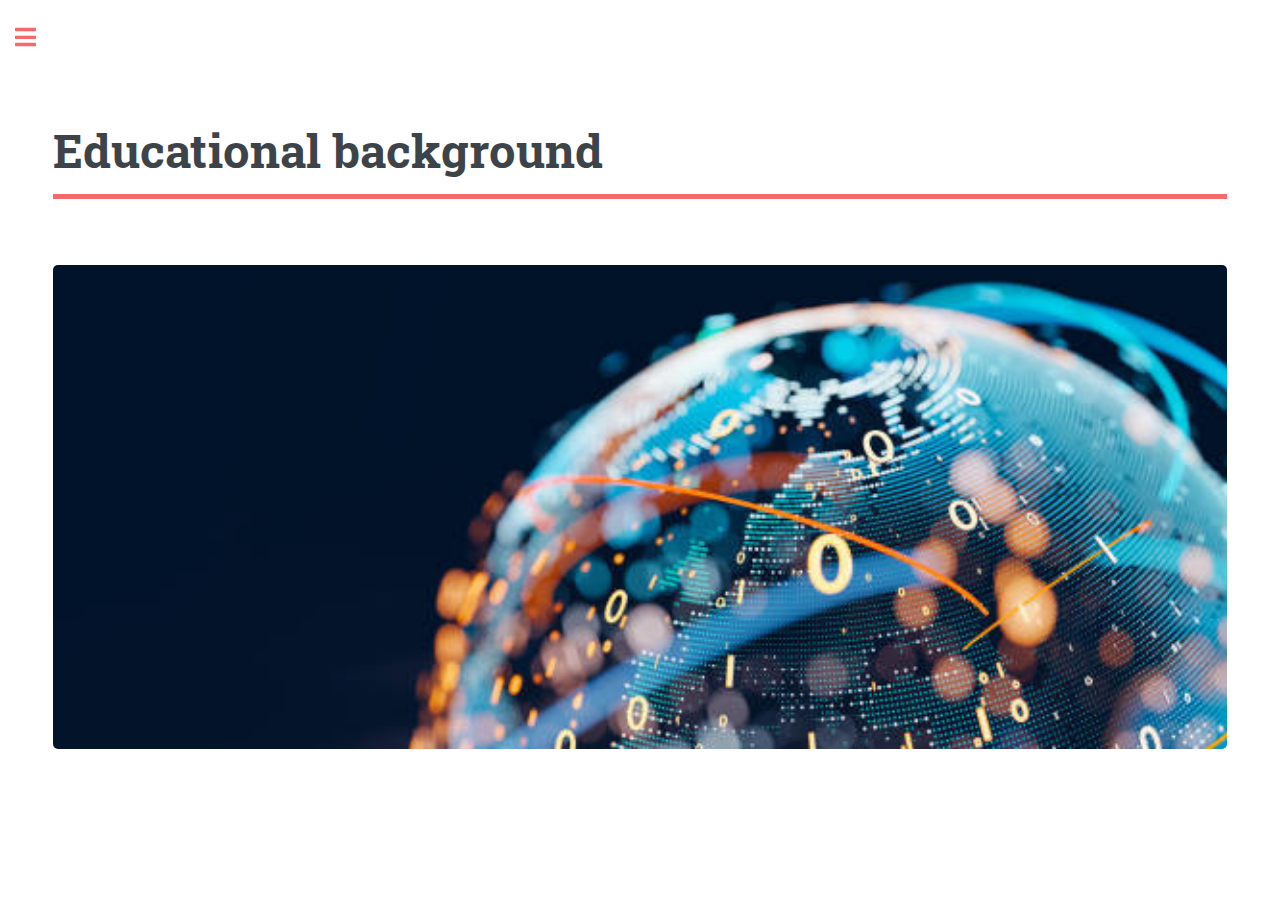
==== commit bb71620f: "friman introduction" ====
--- a/elements.html
+++ b/elements.html
@@ -30,7 +30,7 @@
 									<br>
 									<br>
 									<br>
-									<span class="image main"><img src="images/pc.jpg" alt="" /></span>
+									<span class="image main"><img src="images/globe.jpg" alt="" /></span>
 									<br>
 									
 									
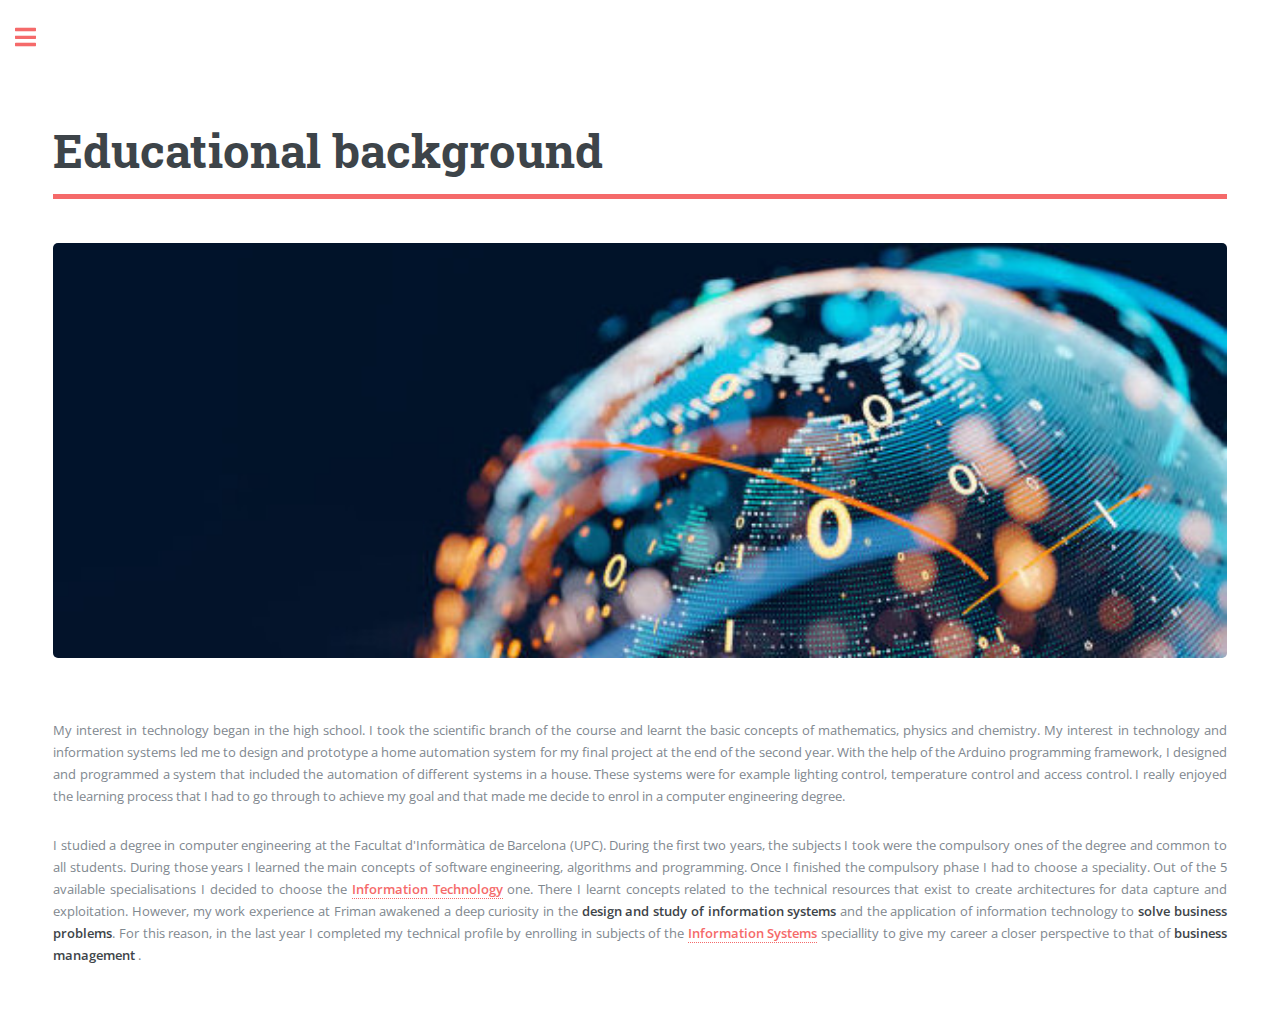
==== commit 98af84b1: "education intro" ====
--- a/elements.html
+++ b/elements.html
@@ -29,11 +29,10 @@
 									</header>
 									<br>
 									<br>
+									<span class="image main"><img src="images/globe.jpg" alt="" /></span>	
 									<br>
-									<span class="image main"><img src="images/globe.jpg" alt="" /></span>
-									<br>
-									
-									
+									<p align="justify">My interest in technology began in the high school. I took the scientific branch of the course and learnt the basic concepts of mathematics, physics and chemistry. My interest in technology and information systems led me to design and prototype a home automation system for my final project at the end of the second year. With the help of the Arduino programming framework, I designed and programmed a system that included the automation of different systems in a house. These systems were for example lighting control, temperature control and access control. I really enjoyed the learning process that I had to go through to achieve my goal and that made me decide to enrol in a computer engineering degree. </p>
+									<p align="justify">I studied a degree in computer engineering at the Facultat d'Informàtica de Barcelona (UPC). During the first two years, the subjects I took were the compulsory ones of the degree and common to all students. During those years I learned the main concepts of software engineering, algorithms and programming. Once I finished the compulsory phase I had to choose a speciality. Out of the 5 available specialisations I decided to choose the <strong><a href="https://www.fib.upc.edu/es/estudios/grados/grado-en-ingenieria-informatica/plan-de-estudios/especialidades/tecnologias-de-la-informacion">Information Technology</a></strong> one. There I learnt concepts related to the technical resources that exist to create architectures for data capture and exploitation. However, my work experience at Friman awakened a deep curiosity in the <strong>design and study of information systems</strong> and the application of information technology to <strong>solve business problems</strong>. For this reason, in the last year I completed my technical profile by enrolling in subjects of the <strong><a href="https://www.fib.upc.edu/es/estudios/grados/grado-en-ingenieria-informatica/plan-de-estudios/especialidades/sistemas-de-informacion">Information Systems</a></strong> speciallity to give my career a closer perspective to that of <strong>business management</strong> . </p>
 								</section>
 
 						</div>
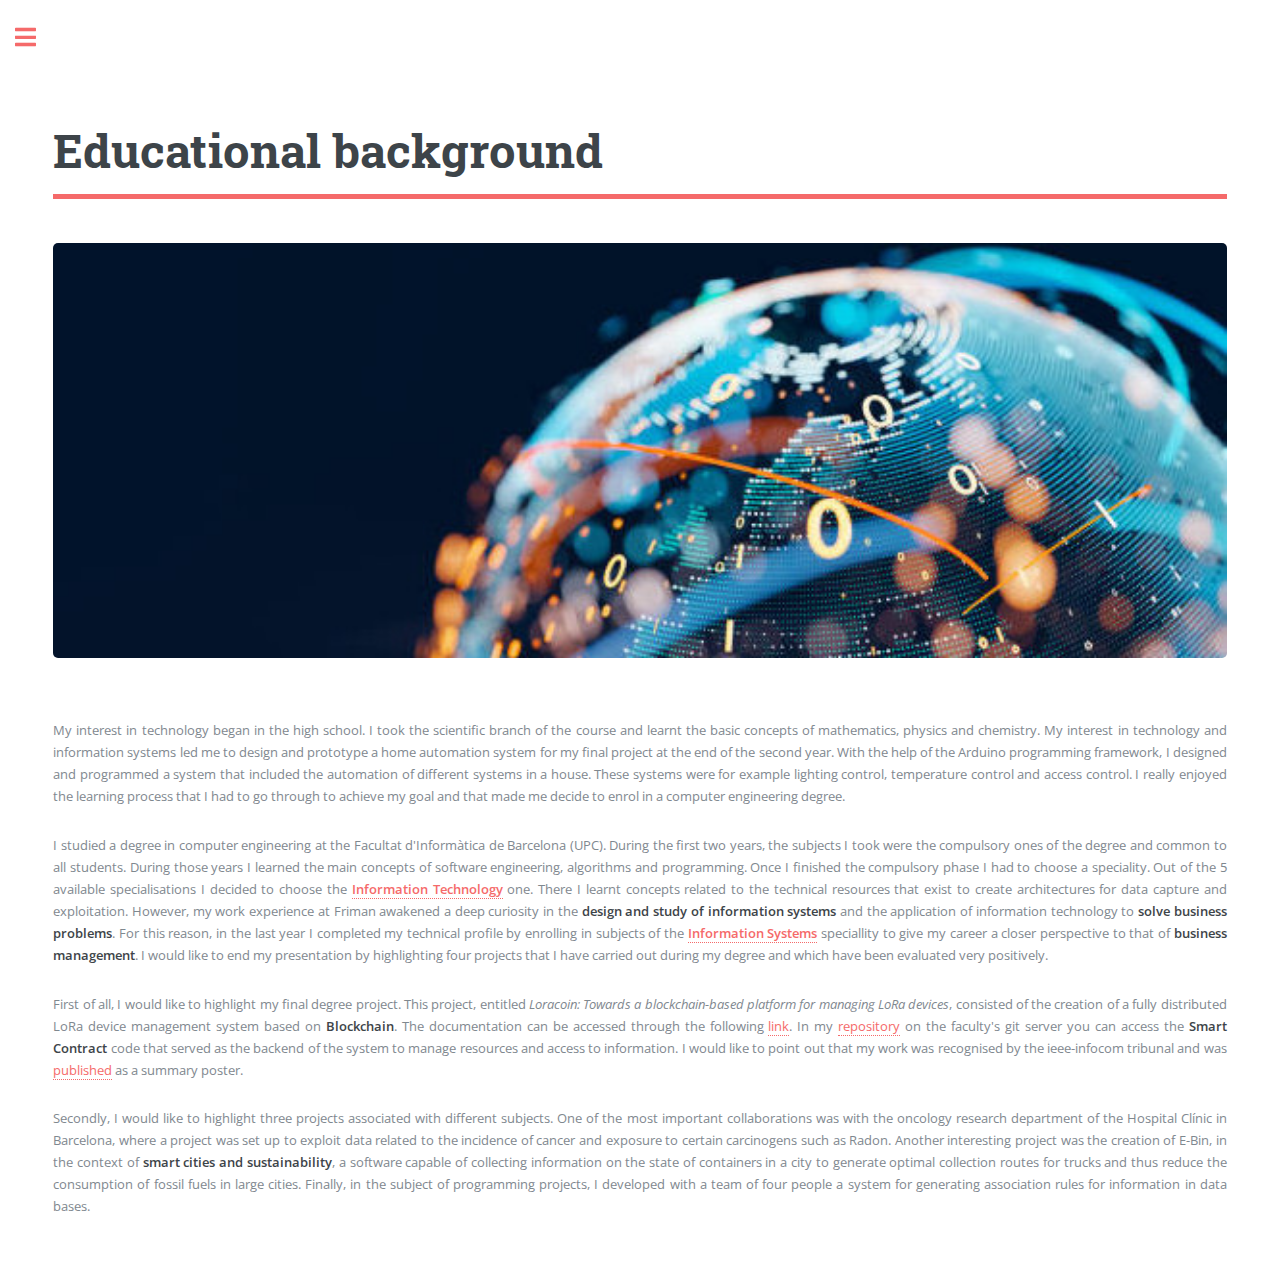
==== commit 6d92f065: "educational backgrund finished" ====
--- a/elements.html
+++ b/elements.html
@@ -32,9 +32,10 @@
 									<span class="image main"><img src="images/globe.jpg" alt="" /></span>	
 									<br>
 									<p align="justify">My interest in technology began in the high school. I took the scientific branch of the course and learnt the basic concepts of mathematics, physics and chemistry. My interest in technology and information systems led me to design and prototype a home automation system for my final project at the end of the second year. With the help of the Arduino programming framework, I designed and programmed a system that included the automation of different systems in a house. These systems were for example lighting control, temperature control and access control. I really enjoyed the learning process that I had to go through to achieve my goal and that made me decide to enrol in a computer engineering degree. </p>
-									<p align="justify">I studied a degree in computer engineering at the Facultat d'Informàtica de Barcelona (UPC). During the first two years, the subjects I took were the compulsory ones of the degree and common to all students. During those years I learned the main concepts of software engineering, algorithms and programming. Once I finished the compulsory phase I had to choose a speciality. Out of the 5 available specialisations I decided to choose the <strong><a href="https://www.fib.upc.edu/es/estudios/grados/grado-en-ingenieria-informatica/plan-de-estudios/especialidades/tecnologias-de-la-informacion">Information Technology</a></strong> one. There I learnt concepts related to the technical resources that exist to create architectures for data capture and exploitation. However, my work experience at Friman awakened a deep curiosity in the <strong>design and study of information systems</strong> and the application of information technology to <strong>solve business problems</strong>. For this reason, in the last year I completed my technical profile by enrolling in subjects of the <strong><a href="https://www.fib.upc.edu/es/estudios/grados/grado-en-ingenieria-informatica/plan-de-estudios/especialidades/sistemas-de-informacion">Information Systems</a></strong> speciallity to give my career a closer perspective to that of <strong>business management</strong> . </p>
+									<p align="justify">I studied a degree in computer engineering at the Facultat d'Informàtica de Barcelona (UPC). During the first two years, the subjects I took were the compulsory ones of the degree and common to all students. During those years I learned the main concepts of software engineering, algorithms and programming. Once I finished the compulsory phase I had to choose a speciality. Out of the 5 available specialisations I decided to choose the <strong><a href="https://www.fib.upc.edu/es/estudios/grados/grado-en-ingenieria-informatica/plan-de-estudios/especialidades/tecnologias-de-la-informacion">Information Technology</a></strong> one. There I learnt concepts related to the technical resources that exist to create architectures for data capture and exploitation. However, my work experience at Friman awakened a deep curiosity in the <strong>design and study of information systems</strong> and the application of information technology to <strong>solve business problems</strong>. For this reason, in the last year I completed my technical profile by enrolling in subjects of the <strong><a href="https://www.fib.upc.edu/es/estudios/grados/grado-en-ingenieria-informatica/plan-de-estudios/especialidades/sistemas-de-informacion">Information Systems</a></strong> speciallity to give my career a closer perspective to that of <strong>business management</strong>. I would like to end my presentation by highlighting four projects that I have carried out during my degree and which have been evaluated very positively.</p>
+									<p align="justify">First of all, I would like to highlight my final degree project. This project, entitled <i>Loracoin: Towards a blockchain-based platform for managing LoRa devices</i>, consisted of the creation of a fully distributed LoRa device management system based on <strong>Blockchain</strong>. The documentation can be accessed through the following <a href="https://bibliotecnica.upc.edu/en/investigadors/acces-obert">link</a>. In my <a href="https://gitlab.fib.upc.edu/eloi.cruz/loracoin">repository</a> on the faculty's git server you can access the <strong> Smart Contract </strong> code that served as the backend of the system to manage resources and access to information. I would like to point out that my work was recognised by the ieee-infocom tribunal and was <a href="https://infocom2022.ieee-infocom.org/">published</a> as a summary poster.</p>
+									<p align="justify">Secondly, I would like to highlight three projects associated with different subjects. One of the most important collaborations was with the oncology research department of the Hospital Clínic in Barcelona, where a project was set up to exploit data related to the incidence of cancer and exposure to certain carcinogens such as Radon. Another interesting project was the creation of E-Bin, in the context of <strong>smart cities and sustainability</strong>, a software capable of collecting information on the state of containers in a city to generate optimal collection routes for trucks and thus reduce the consumption of fossil fuels in large cities. Finally, in the subject of programming projects, I developed with a team of four people a system for generating association rules for information in data bases.</p>								
 								</section>
-
 						</div>
 					</div>
 
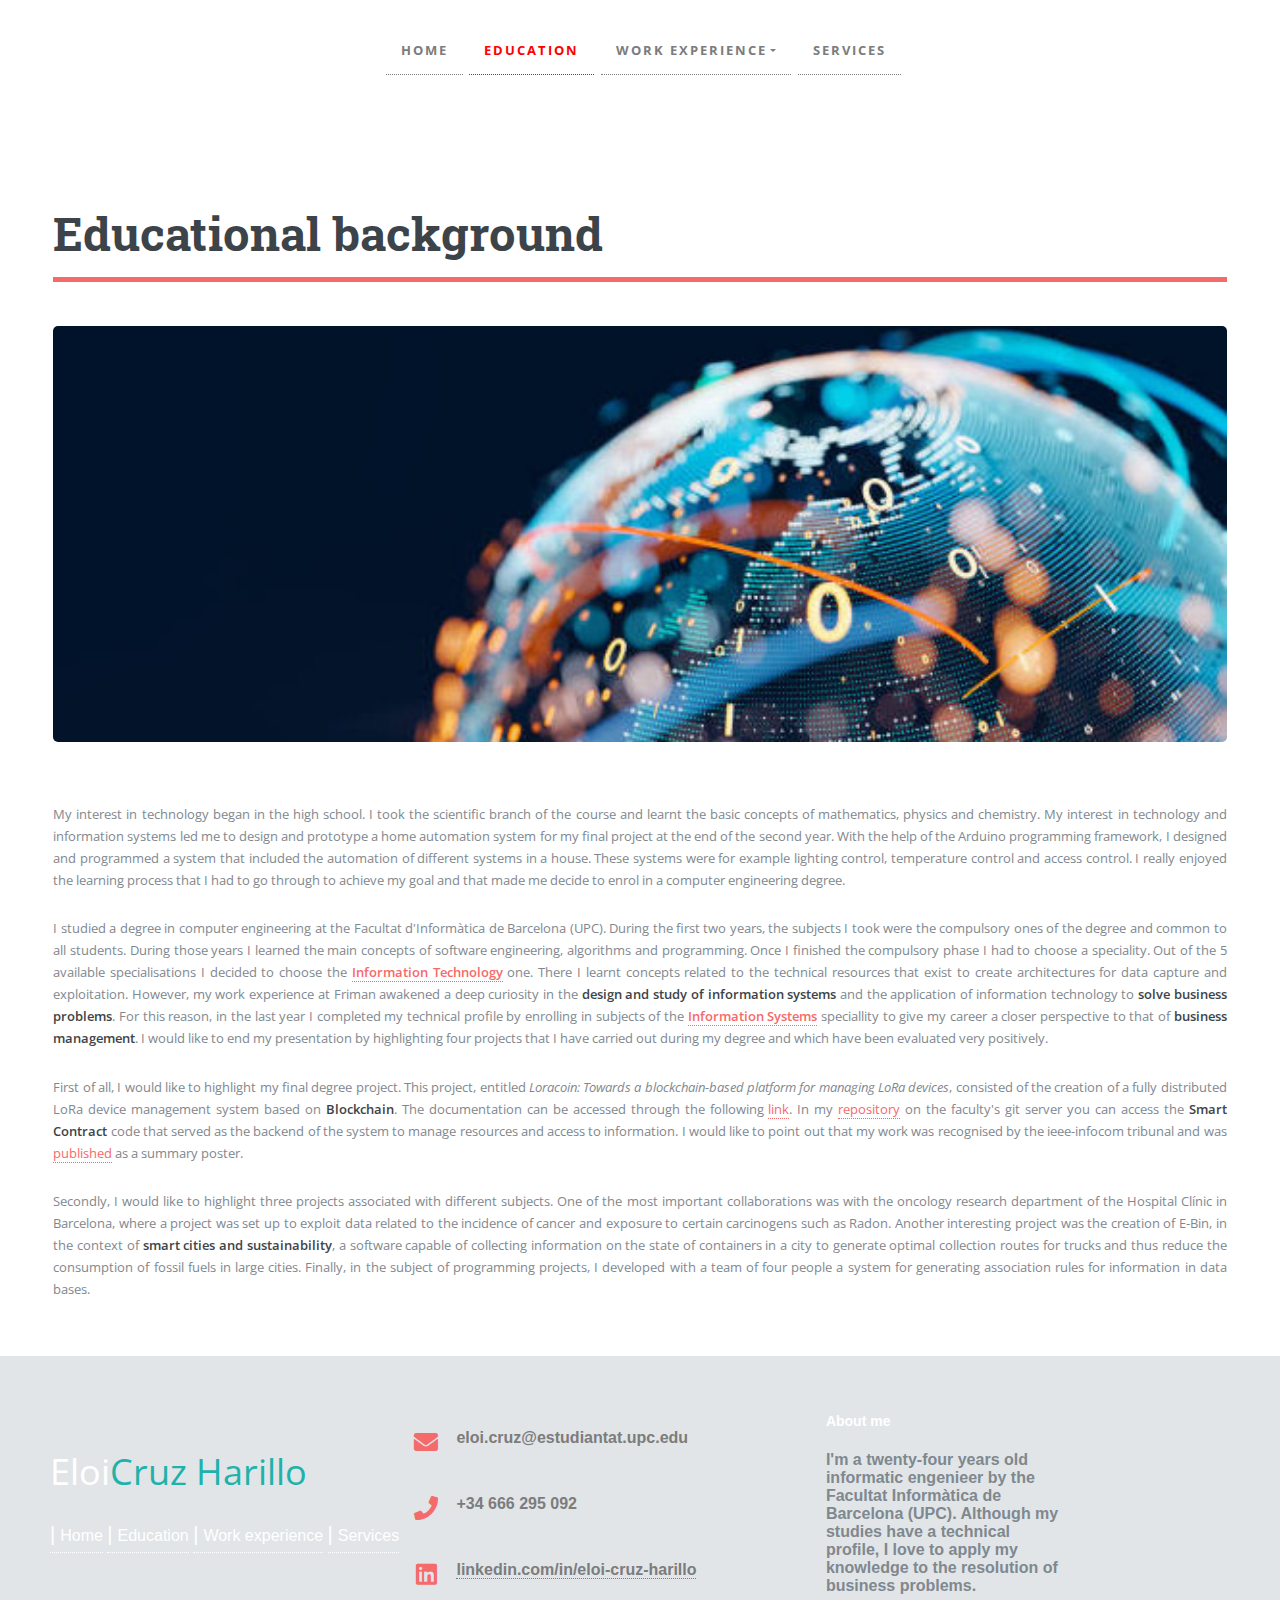
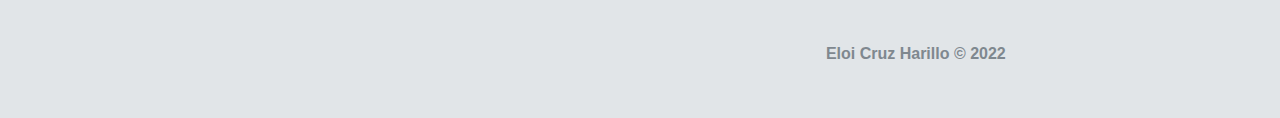
==== commit e0c5feab: "V2.0 >> New front office" ====
--- a/elements.html
+++ b/elements.html
@@ -3,7 +3,6 @@
 	Editorial by HTML5 UP
 	html5up.net | @ajlkn
 	Free for personal and commercial use under the CCA 3.0 license (html5up.net/license)
-
 -->
 <html>
 	<head>
@@ -11,87 +10,97 @@
 		<link rel="icon" href="images/user.png" type="image/x-icon">
 		<meta charset="utf-8" />
 		<meta name="viewport" content="width=device-width, initial-scale=1, user-scalable=no" />
+		<link rel="stylesheet" href="assets/css/style.css"> <!-- Navbar style -->
 		<link rel="stylesheet" href="assets/css/main.css" />
+		<link rel="stylesheet" href="assets/css/footer.css"> <!-- Footer style-->
 	</head>
 	<body class="is-preload">
 
+		<nav class="navbar navbar-expand-lg  ftco-navbar-transparent" id="ftco-navbar">
+			<div class="container-fluid">
+			  <div class="collapse navbar-collapse" id="ftco-nav">
+				<ul class="navbar-nav m-auto">
+					<li class="nav-item"><a href="index.html" class="nav-link">Home</a></li>
+					<li class="nav-item active"><a href="elements.html" class="nav-link">Education</a></li>
+					<li class="nav-item dropdown">
+						<a class="nav-link dropdown-toggle" href="#" id="dropdown04" data-toggle="dropdown" aria-haspopup="true" aria-expanded="false">Work experience</a>
+						<div class="dropdown-menu" aria-labelledby="dropdown04">
+							<a class="dropdown-item" href="generic.html">Summary</a>
+							<a class="dropdown-item" href="generic.html#ASDT">ASDT Systems Europe</a>
+							<a class="dropdown-item" href="generic.html#friman">Friman logistics</a>
+							<a class="dropdown-item" href="generic.html#maccion">Maccion Lean Solution</a>
+						</div>
+					</li>
+					<li class="nav-item"><a href="#" class="nav-link">Services</a></li>
+				</ul>
+			  </div>
+			</div>
+		</nav>
+
 		<!-- Wrapper -->
-			<div id="wrapper">
-
-				<!-- Main -->
-					<div id="main">
-						<div class="inner">
-
-							<!-- Content -->
-								<section>
-									<header id="header">
-                                        <h1>Educational background</h1>
-									</header>
-									<br>
-									<br>
-									<span class="image main"><img src="images/globe.jpg" alt="" /></span>	
-									<br>
-									<p align="justify">My interest in technology began in the high school. I took the scientific branch of the course and learnt the basic concepts of mathematics, physics and chemistry. My interest in technology and information systems led me to design and prototype a home automation system for my final project at the end of the second year. With the help of the Arduino programming framework, I designed and programmed a system that included the automation of different systems in a house. These systems were for example lighting control, temperature control and access control. I really enjoyed the learning process that I had to go through to achieve my goal and that made me decide to enrol in a computer engineering degree. </p>
-									<p align="justify">I studied a degree in computer engineering at the Facultat d'Informàtica de Barcelona (UPC). During the first two years, the subjects I took were the compulsory ones of the degree and common to all students. During those years I learned the main concepts of software engineering, algorithms and programming. Once I finished the compulsory phase I had to choose a speciality. Out of the 5 available specialisations I decided to choose the <strong><a href="https://www.fib.upc.edu/es/estudios/grados/grado-en-ingenieria-informatica/plan-de-estudios/especialidades/tecnologias-de-la-informacion">Information Technology</a></strong> one. There I learnt concepts related to the technical resources that exist to create architectures for data capture and exploitation. However, my work experience at Friman awakened a deep curiosity in the <strong>design and study of information systems</strong> and the application of information technology to <strong>solve business problems</strong>. For this reason, in the last year I completed my technical profile by enrolling in subjects of the <strong><a href="https://www.fib.upc.edu/es/estudios/grados/grado-en-ingenieria-informatica/plan-de-estudios/especialidades/sistemas-de-informacion">Information Systems</a></strong> speciallity to give my career a closer perspective to that of <strong>business management</strong>. I would like to end my presentation by highlighting four projects that I have carried out during my degree and which have been evaluated very positively.</p>
-									<p align="justify">First of all, I would like to highlight my final degree project. This project, entitled <i>Loracoin: Towards a blockchain-based platform for managing LoRa devices</i>, consisted of the creation of a fully distributed LoRa device management system based on <strong>Blockchain</strong>. The documentation can be accessed through the following <a href="https://bibliotecnica.upc.edu/en/investigadors/acces-obert">link</a>. In my <a href="https://gitlab.fib.upc.edu/eloi.cruz/loracoin">repository</a> on the faculty's git server you can access the <strong> Smart Contract </strong> code that served as the backend of the system to manage resources and access to information. I would like to point out that my work was recognised by the ieee-infocom tribunal and was <a href="https://infocom2022.ieee-infocom.org/">published</a> as a summary poster.</p>
-									<p align="justify">Secondly, I would like to highlight three projects associated with different subjects. One of the most important collaborations was with the oncology research department of the Hospital Clínic in Barcelona, where a project was set up to exploit data related to the incidence of cancer and exposure to certain carcinogens such as Radon. Another interesting project was the creation of E-Bin, in the context of <strong>smart cities and sustainability</strong>, a software capable of collecting information on the state of containers in a city to generate optimal collection routes for trucks and thus reduce the consumption of fossil fuels in large cities. Finally, in the subject of programming projects, I developed with a team of four people a system for generating association rules for information in data bases.</p>								
-								</section>
-						</div>
-					</div>
-
-				<!-- Sidebar -->
-				<div id="sidebar">
-					<div class="inner">
-
-						<!-- Menu -->
-						<nav id="menu">
-							<header class="major">
-								<h2>Menu</h2>
-							</header>
-							<ul>
-								<li><a href="index.html">HOMEPAGE</a></li>
-								<li><a href="elements.html">EDUCATIONAL BACKGROUND</a></li>
-								<li>
-									<span class="opener">WORK EXPERIENCE</span>
-									<ul>
-										<li><a href="generic.html">SUMMARY</a></li>
-										<li><a href="generic.html#ASDT">ASDT SYSTEMS EUROPE</a></li>
-										<li><a href="generic.html#friman">FRIMAN LOGISTICS</a></li>
-										<li><a href="generic.html#maccion">MACCION LEAN SOLUTIONS</a></li>
-									</ul>
-								</li>
-							</ul>
-						</nav>
-
-
-						<!-- Section -->
-							<section>
-								<header class="major">
-									<h2>Get in touch</h2>
-								</header>
-								<p align="justify">If you wish to contact me, I will be pleased to be able to help you. You can do so using any of the following channels :)</p>
-								<ul class="contact">
-									<li class="icon solid fa-envelope">eloi.cruz@estudiantat.upc.edu</li>
-									<li class="icon solid fa-phone">+34 666 295 092</li>
-									<li class="icon brands fa-linkedin"><a href="https://www.linkedin.com/in/eloi-cruz-harillo-37651a155">linkedin.com/in/eloi-cruz-harillo</a></li>
-								</ul>
-							</section>
-
-						<!-- Footer -->
-							<footer id="footer">
-								<p class="copyright">&copy;2022. Eloi Cruz Harillo. All rights reserved.</p>
-							</footer>
-
-					</div>
+		<div id="wrapper">
+			<!-- Main -->
+			<div id="main">
+				<div class="inner">
+					<!-- Content -->
+					<section>
+						<header id="header">
+							<h1>Educational background</h1>
+						</header>
+						<br>
+						<br>
+						<span class="image main"><img src="images/globe.jpg" alt="" /></span>	
+						<br>
+						<p align="justify">My interest in technology began in the high school. I took the scientific branch of the course and learnt the basic concepts of mathematics, physics and chemistry. My interest in technology and information systems led me to design and prototype a home automation system for my final project at the end of the second year. With the help of the Arduino programming framework, I designed and programmed a system that included the automation of different systems in a house. These systems were for example lighting control, temperature control and access control. I really enjoyed the learning process that I had to go through to achieve my goal and that made me decide to enrol in a computer engineering degree. </p>
+						<p align="justify">I studied a degree in computer engineering at the Facultat d'Informàtica de Barcelona (UPC). During the first two years, the subjects I took were the compulsory ones of the degree and common to all students. During those years I learned the main concepts of software engineering, algorithms and programming. Once I finished the compulsory phase I had to choose a speciality. Out of the 5 available specialisations I decided to choose the <strong><a href="https://www.fib.upc.edu/es/estudios/grados/grado-en-ingenieria-informatica/plan-de-estudios/especialidades/tecnologias-de-la-informacion">Information Technology</a></strong> one. There I learnt concepts related to the technical resources that exist to create architectures for data capture and exploitation. However, my work experience at Friman awakened a deep curiosity in the <strong>design and study of information systems</strong> and the application of information technology to <strong>solve business problems</strong>. For this reason, in the last year I completed my technical profile by enrolling in subjects of the <strong><a href="https://www.fib.upc.edu/es/estudios/grados/grado-en-ingenieria-informatica/plan-de-estudios/especialidades/sistemas-de-informacion">Information Systems</a></strong> speciallity to give my career a closer perspective to that of <strong>business management</strong>. I would like to end my presentation by highlighting four projects that I have carried out during my degree and which have been evaluated very positively.</p>
+						<p align="justify">First of all, I would like to highlight my final degree project. This project, entitled <i>Loracoin: Towards a blockchain-based platform for managing LoRa devices</i>, consisted of the creation of a fully distributed LoRa device management system based on <strong>Blockchain</strong>. The documentation can be accessed through the following <a href="https://upcommons.upc.edu/handle/2117/363417">link</a>. In my <a href="https://gitlab.fib.upc.edu/eloi.cruz/loracoin">repository</a> on the faculty's git server you can access the <strong> Smart Contract </strong> code that served as the backend of the system to manage resources and access to information. I would like to point out that my work was recognised by the ieee-infocom tribunal and was <a href="https://ieeexplore.ieee.org/document/9798276">published</a> as a summary poster.</p>
+						<p align="justify">Secondly, I would like to highlight three projects associated with different subjects. One of the most important collaborations was with the oncology research department of the Hospital Clínic in Barcelona, where a project was set up to exploit data related to the incidence of cancer and exposure to certain carcinogens such as Radon. Another interesting project was the creation of E-Bin, in the context of <strong>smart cities and sustainability</strong>, a software capable of collecting information on the state of containers in a city to generate optimal collection routes for trucks and thus reduce the consumption of fossil fuels in large cities. Finally, in the subject of programming projects, I developed with a team of four people a system for generating association rules for information in data bases.</p>								
+					</section>
 				</div>
+			</div>
 		</div>
 
-		<!-- Scripts -->
-			<script src="assets/js/jquery.min.js"></script>
+		<footer class="footer-distributed">
+			<div class="footer-left">
+				<br>
+				<br>
+				<h3>Eloi<span>Cruz Harillo</span></h3>
+				<p class="footer-links">
+					<a href="index.html" >Home</a>	
+					<a href="elements.html" >Education</a>
+					<a href="generic.html" >Work experience</a>
+					<a  >Services</a>
+				</p>
+			</div>
+
+			<div class="footer-center">
+				<br>
+				<ul class="contact">
+					<li class="icon solid fa-envelope">eloi.cruz@estudiantat.upc.edu</li>
+					<li class="icon solid fa-phone">+34 666 295 092</li>
+					<li class="icon brands fa-linkedin"><a href="https://www.linkedin.com/in/eloi-cruz-harillo-37651a155">linkedin.com/in/eloi-cruz-harillo</a></li>
+				</ul>
+			</div>
+
+			<div class="footer-right">
+				<p class="footer-company-about">
+				<span>About me</span>
+				<p> I'm a twenty-four years old informatic engenieer by the Facultat Informàtica de Barcelona (UPC). Although my studies have a technical profile, I love to apply my knowledge to the resolution of business problems.</p>
+				<br>
+				<span>Eloi Cruz Harillo © 2022</span>
+			</div>
+		</footer>
+
+		<script src="assets/js/jquery.min.js"></script>
 			<script src="assets/js/browser.min.js"></script>
 			<script src="assets/js/breakpoints.min.js"></script>
 			<script src="assets/js/util.js"></script>
 			<script src="assets/js/main.js"></script>
+			<script src="assets/js/navbar/jquery.min.js"></script>
+			<script src="assets/js/navbar/browser.min.js"></script>
+			<script src="assets/js/navbar/breakpoints.min.js"></script>
+			<script src="assets/js/navbar/util.js"></script>
+			<script src="assets/js/navbar/main.js"></script>
 
 	</body>
 </html>--- a/assets/css/main.css
+++ b/assets/css/main.css
@@ -160,6 +160,13 @@
 
 h6 {
   font-size: 0.7em; }
+
+.hero {
+  height: 100vh;
+  width: 100%;
+  background-size: cover;
+  background-position: center center;
+  background-repeat: no-repeat; }
 
 @media screen and (max-width: 1680px) {
   h1 {
@@ -1361,10 +1368,12 @@
   padding: 0; }
   ul.contact li {
     text-decoration: none;
-    border-top: solid 1px rgba(210, 215, 217, 0.75);
+    border-top: solid 0px rgba(210, 215, 217, 0.75);
     margin: 1.5em 0 0 0;
     padding: 1.5em 0 0 3em;
-    position: relative; }
+    position: relative; 
+    color: #7c7c7c;
+  }
     ul.contact li:before {
       -moz-osx-font-smoothing: grayscale;
       -webkit-font-smoothing: antialiased;
@@ -1392,7 +1401,8 @@
       margin-top: 0;
       padding-top: 0; }
       ul.contact li:first-child:before {
-        top: 0; }
+        top: 0; 
+      }
     ul.contact li a {
       color: inherit; }
 
--- a/assets/css/footer.css
+++ b/assets/css/footer.css
@@ -0,0 +1,198 @@
+@import url(https://fonts.googleapis.com/css?family=Open+Sans:400,500,300,700);
+
+* {
+  font-family: Open Sans;
+}
+
+.footer-section {
+  width: 100%;
+  display: inline-block;
+  background: #333;
+  height: 50vh;
+  text-align: center;
+  font-size: 22px;
+  font-weight: 700;
+  text-decoration: underline;
+}
+
+.footer-distributed{
+	background: #e1e5e8;
+	box-shadow: 0 1px 1px 0 rgba(0, 0, 0, 0.12);
+	box-sizing: border-box;
+	width: 100%;
+	text-align: left;
+	font: bold 16px sans-serif;
+	padding: 55px 50px;
+}
+
+.footer-distributed .footer-left,
+.footer-distributed .footer-center,
+.footer-distributed .footer-right{
+	display: inline-block;
+	vertical-align: top;
+}
+
+/* Footer left */
+
+.footer-distributed .footer-left{
+	width: 30%;
+}
+
+/* The company logo */
+
+.footer-distributed h3{
+	color:  #ffffff;
+	font: normal 36px 'Open Sans', cursive;
+	margin: 0;
+}
+
+.footer-distributed h3 span{
+	color:  lightseagreen;
+}
+
+/* Footer links */
+
+.footer-distributed .footer-links{
+	color:  #ffffff;
+	margin: 20px 0 12px;
+	padding: 0;
+}
+
+.footer-distributed .footer-links a{
+	display:inline-block;
+	line-height: 1.8;
+  font-weight:400;
+	text-decoration: none;
+	color:  inherit;
+}
+
+.footer-distributed .footer-company-name{
+	color:  #222;
+	font-size: 14px;
+	font-weight: normal;
+	margin: 0;
+}
+
+/* Footer Center */
+
+.footer-distributed .footer-center{
+	width: 35%;
+}
+
+.footer-distributed .footer-center i{
+	background-color:  #33383b;
+	color: #ffffff;
+	font-size: 25px;
+	width: 38px;
+	height: 38px;
+	border-radius: 50%;
+	text-align: center;
+	line-height: 42px;
+	margin: 10px 15px;
+	vertical-align: middle;
+}
+
+.footer-distributed .footer-center i.fa-envelope{
+	font-size: 17px;
+	line-height: 38px;
+}
+
+.footer-distributed .footer-center p{
+	display: inline-block;
+	color: #ffffff;
+  font-weight:400;
+	vertical-align: middle;
+	margin:0;
+}
+
+.footer-distributed .footer-center p span{
+	display:block;
+	font-weight: normal;
+	font-size:14px;
+	line-height:2;
+}
+
+.footer-distributed .footer-center p a{
+	color:  lightseagreen;
+	text-decoration: none;;
+}
+
+.footer-distributed .footer-links a:before {
+  content: "|";
+  font-weight:300;
+  font-size: 20px;
+  left: 0;
+  color: #fff;
+  display: inline-block;
+  padding-right: 5px;
+}
+
+.footer-distributed .footer-links .link-1:before {
+  content: none;
+}
+
+/* Footer Right */
+
+.footer-distributed .footer-right{
+	width: 20%;
+}
+
+.footer-distributed .footer-company-about{
+	line-height: 20px;
+	color:  #92999f;
+	font-size: 13px;
+	font-weight: normal;
+	margin: 0;
+}
+
+.footer-distributed .footer-company-about span{
+	display: block;
+	color:  #ffffff;
+	font-size: 14px;
+	font-weight: bold;
+	margin-bottom: 20px;
+}
+
+.footer-distributed .footer-icons{
+	margin-top: 25px;
+}
+
+.footer-distributed .footer-icons a{
+	display: inline-block;
+	width: 35px;
+	height: 35px;
+	cursor: pointer;
+	background-color:  #33383b;
+	border-radius: 2px;
+
+	font-size: 20px;
+	color: #ffffff;
+	text-align: center;
+	line-height: 35px;
+
+	margin-right: 3px;
+	margin-bottom: 5px;
+}
+
+/* If you don't want the footer to be responsive, remove these media queries */
+
+@media (max-width: 880px) {
+
+	.footer-distributed{
+		font: bold 14px sans-serif;
+	}
+
+	.footer-distributed .footer-left,
+	.footer-distributed .footer-center,
+	.footer-distributed .footer-right{
+		display: block;
+		width: 100%;
+		margin-bottom: 40px;
+		text-align: center;
+	}
+
+	.footer-distributed .footer-center i{
+		margin-left: 0;
+	}
+
+}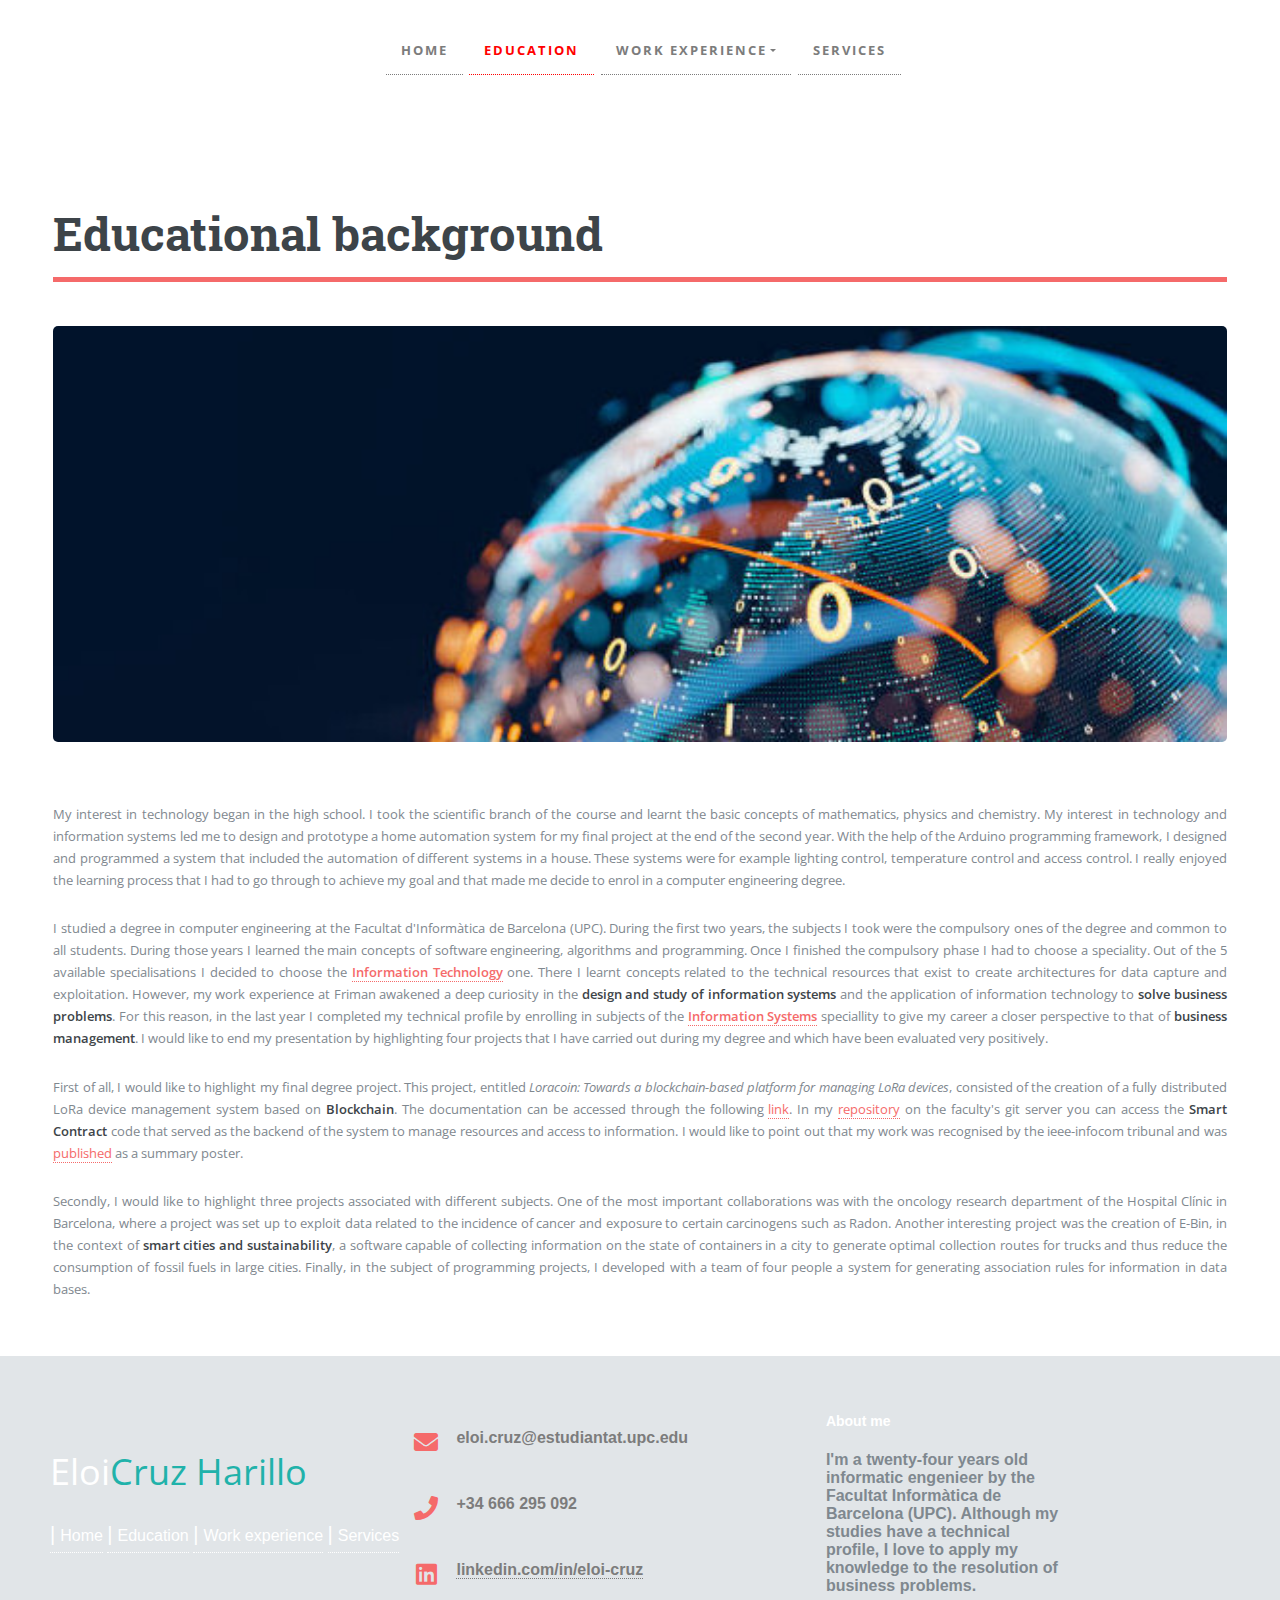
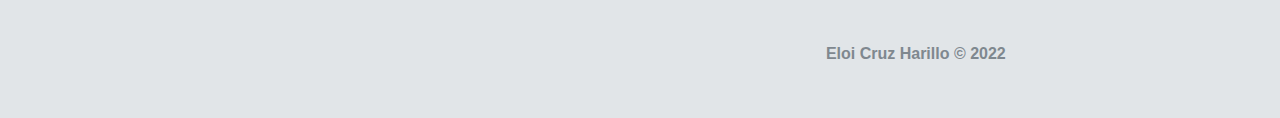
==== commit 9daebee9: "Update elements.html" ====
--- a/elements.html
+++ b/elements.html
@@ -78,7 +78,7 @@
 				<ul class="contact">
 					<li class="icon solid fa-envelope">eloi.cruz@estudiantat.upc.edu</li>
 					<li class="icon solid fa-phone">+34 666 295 092</li>
-					<li class="icon brands fa-linkedin"><a href="https://www.linkedin.com/in/eloi-cruz-harillo-37651a155">linkedin.com/in/eloi-cruz-harillo</a></li>
+					<li class="icon brands fa-linkedin"><a href="https://www.linkedin.com/in/eloi-cruz/">linkedin.com/in/eloi-cruz</a></li>
 				</ul>
 			</div>
 
@@ -103,4 +103,4 @@
 			<script src="assets/js/navbar/main.js"></script>
 
 	</body>
-</html>+</html>
